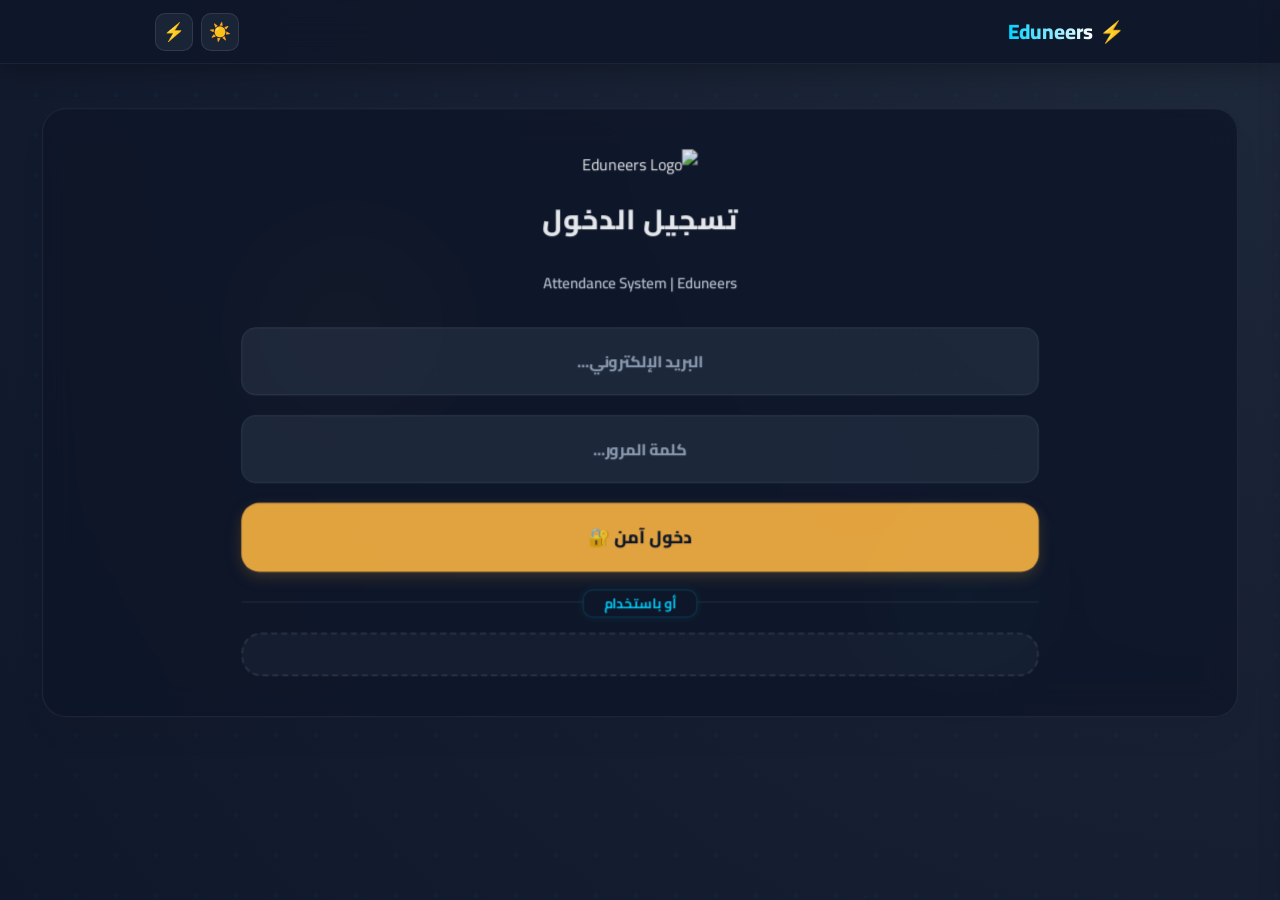
==== batch-attendance.html @ ad41ca08 "Add files via upload" ====
<!DOCTYPE html>
<html dir="rtl">
<head>
    <meta charset="UTF-8">
    <meta name="viewport" content="width=device-width, initial-scale=1.0, maximum-scale=1.0, user-scalable=no">
    <title>Eduneers | غياب وحضور شامل</title>
    <link rel="stylesheet" href="grades.css?v=1.0.5">
    <link rel="preconnect" href="https://fonts.googleapis.com">
    <script src="https://cdn.jsdelivr.net/particles.js/2.0.0/particles.min.js"></script>
</head>
<body class="dark-mode">
    <div id="particles-js" style="position:fixed; top:0; left:0; width:100%; height:100%; z-index:-2; pointer-events:none;"></div>
    <div class="circuit-bg"></div>

    <div id="loader">
        <div style="width:60px; height:60px; margin-bottom:20px; position:relative; display:flex; justify-content:center; align-items:center;">
            <div style="position:absolute; width:100%; height:100%; border:2px solid var(--electric-blue); border-radius:50%; opacity:0.6; animation: spin 2s linear infinite;"></div>
            <div style="width:12px; height:12px; background:var(--electric-blue); border-radius:50%; box-shadow: 0 0 20px var(--electric-blue);"></div>
        </div>
        <div id="loaderMsg" style="font-weight: 800; font-size: 1.1rem; letter-spacing: 1px;">جاري تحميل نظام تسجيل الحضور والغياب الشامل...</div>
        <div class="bar-bg"><div class="bar-fill" id="barFill"></div></div>
        <div style="font-size: 24px; font-weight: 900; font-family: monospace; color: var(--electric-blue);" id="percent">0%</div>
    </div>

    <div class="navbar">
        <div class="nav-content">
            <div class="nav-brand">
                <h2>⚡ <span class="brand-text">Eduneers</span> <span id="welcomeName" style="font-size: 11px; opacity:0.7;"></span></h2>
            </div>
            <div class="nav-actions">
                <span id="groupBadge" class="nav-badge group-badge" style="font-size: 11px; font-weight: 800; background: rgba(0, 210, 255, 0.1); color: var(--electric-blue); padding: 5px 10px; border-radius: 8px; border: 1px solid rgba(0, 210, 255, 0.3); display: none; white-space: nowrap; flex-shrink: 0;"></span>
                <span id="roleBadge" class="nav-badge role-badge" style="font-size: 11px; font-weight: 800; background: rgba(245, 176, 65, 0.1); color: var(--accent); padding: 5px 10px; border-radius: 8px; border: 1px solid rgba(245, 176, 65, 0.3); display: none; white-space: nowrap; flex-shrink: 0;"></span>
                <button class="nav-btn" onclick="toggleDarkMode()">🌓</button>
                <button class="nav-btn" onclick="toggleSidebar()">☰</button>
            </div>
        </div>
    </div>

    <div class="sidebar-overlay" id="overlay" onclick="toggleSidebar()"></div>
    <div class="sidebar" id="sidebar">
        <button class="close-btn" onclick="toggleSidebar()">×</button>
        <div style="padding: 20px; text-align: center; border-bottom: 1px solid rgba(255,255,255,0.05); margin-bottom: 10px;">
            <div style="font-weight: 900; color: var(--electric-blue); font-size: 1.3rem;">Eduneers System</div>
            <div id="sideRole" style="font-size: 10px; opacity: 0.7; margin-top: 5px; text-transform: uppercase; background: rgba(255,255,255,0.1); display: inline-block; padding: 4px 10px; border-radius: 8px;"></div>
        </div>
        <div style="margin: 10px 15px; border-radius: 12px; border: 1px solid rgba(0, 210, 255, 0.3); box-shadow: 0 0 15px rgba(0, 210, 255, 0.05); overflow: hidden;">
            <div style="background: rgba(0, 210, 255, 0.1); padding: 8px 15px; font-weight: 900; color: #00d2ff; font-size: 12px; letter-spacing: 1px; border-bottom: 1px solid rgba(0, 210, 255, 0.1);">📷 قسم الحضور</div>
            <div style="padding: 5px 0;">
                <a href="#" onclick="gotoView('index.html', 'scanner')"><span>📷</span> <span>مسح الـ QR</span></a>
                <a href="#" onclick="gotoView('index.html', 'manual')"><span>✍️</span> <span>التسجيل اليدوي السريع</span></a>
                <a href="#" onclick="gotoView('index.html', 'dashboard')"><span>📊</span> <span>لوحة الحضور</span></a>
                <a href="batch-attendance.html" class="active" style="display:flex;"><span>📋</span> <span>تسجيل غياب/حضور شامل</span></a>
            </div>
        </div>
        <div style="margin: 15px 15px; border-radius: 12px; border: 1px solid rgba(192, 132, 252, 0.3); box-shadow: 0 0 15px rgba(192, 132, 252, 0.05); overflow: hidden;">
            <div style="background: rgba(192, 132, 252, 0.1); padding: 8px 15px; font-weight: 900; color: #c084fc; font-size: 12px; letter-spacing: 1px; border-bottom: 1px solid rgba(192, 132, 252, 0.1);">🎯 قسم الدرجات والتقييم</div>
            <div style="padding: 5px 0;">
                <a href="#" onclick="gotoView('grades.html', 'studentDashboard')"><span>📊</span> <span>لوحة درجات الطلاب</span></a>
                <a href="#" onclick="gotoView('grades.html', 'searchView')"><span>🔍</span> <span>استعلام عن طالب</span></a>
                <a href="feedback.html" style="display:flex;"><span>💬</span> <span>Feedback شامل</span></a>
                <a href="TasksForAll.html" style="display:flex;"><span>📋</span> <span>Tasks للكل</span></a>
                <a href="Quizes.html" style="display:flex;"><span>📝</span> <span>Quizes</span></a>
            </div>
        </div>
        <a href="#" onclick="logout()" style="color: #ef4444; margin: 15px; background: rgba(239, 68, 68, 0.1); border-radius: 12px; text-align: center; justify-content: center;"><span>🚪</span> <span>تسجيل الخروج</span></a>
        <div style="height: 100px; flex-shrink: 0;"></div>
    </div>

    <div class="container">
        <div id="toast"></div>

        <div id="view-batchAttendance" class="view-section admin-only active" style="display:block !important;">
            <div style="max-width: 650px; margin: auto;">
                <h3 style="color:var(--electric-blue); text-align:center; font-size:24px; font-weight:900; margin-bottom:5px;">📋 تسجيل غياب وحضور شامل (دفعة)</h3>
                <p style="text-align:center; font-size:12px; opacity:0.75; margin-bottom:20px; color:var(--text-muted);">ارفع ملف Excel أو ادخل رابط Google Sheet أو الأكواد يدوياً لـ رصد الحضور والسلوك لـ دفعة كاملاً دفعة واحدة</p>

                <div style="background: var(--card-bg); border-radius: 16px; padding: 22px; margin-bottom: 20px; border: 1px solid rgba(0, 210, 255, 0.2); box-shadow: 0 10px 30px rgba(0,0,0,0.15);">
                    <div style="display: grid; grid-template-columns: 1fr 1fr; gap: 15px; margin-bottom: 18px;">
                        <div>
                            <label style="font-size:12px; font-weight:bold; color:var(--text-muted); display:block; margin-bottom:6px;">📌 رقم المحاضرة (Lecture):</label>
                            <input type="number" id="batchAttLec" value="1" min="1" max="50" style="font-size:14px; width:100%; padding:12px; border:1px solid rgba(0,210,255,0.3); background:var(--card-bg); color:var(--text-main); border-radius:10px; box-sizing:border-box; text-align:center; font-weight:bold;">
                        </div>
                        <div>
                            <label style="font-size:12px; font-weight:bold; color:var(--text-muted); display:block; margin-bottom:6px;">⚙️ الإجراء المطلوب:</label>
                            <select id="batchAttMode" style="font-size:13px; width:100%; padding:12px; border:1px solid rgba(0,210,255,0.3); background:var(--card-bg); color:var(--text-main); border-radius:10px; box-sizing:border-box; font-weight:bold;">
                                <option value="present">⚡ تسجيل حضور + سلوك (Present + Attitude)</option>
                            </select>
                        </div>
                    </div>

                    <div style="border-top: 1px solid rgba(128,128,128,0.15); padding-top: 15px; margin-bottom: 15px;">
                        <label style="font-size:12px; font-weight:bold; color:var(--text-muted); display:block; margin-bottom:6px;">📁 1. رفع ملف Excel (.xlsx .xls):</label>
                        <input type="file" id="batchAttFileInput" accept=".xlsx,.xls" style="font-size:12px; width:100%; padding:10px; border:1px dashed rgba(0,210,255,0.4); background:rgba(0,210,255,0.03); color:var(--text-main); border-radius:10px; box-sizing:border-box;">
                    </div>

                    <div style="border-top: 1px solid rgba(128,128,128,0.15); padding-top: 15px; margin-bottom: 15px;">
                        <label style="font-size:12px; font-weight:bold; color:var(--text-muted); display:block; margin-bottom:6px;">🔗 2. أو رابط Google Sheet (منشور كـ CSV):</label>
                        <input type="url" id="batchAttSheetUrl" placeholder="https://docs.google.com/spreadsheets/d/.../export?format=csv" style="font-size:12px; width:100%; padding:12px; border:1px solid rgba(128,128,128,0.2); background:var(--card-bg); color:var(--text-main); border-radius:10px; box-sizing:border-box;">
                    </div>

                    <div style="border-top: 1px solid rgba(128,128,128,0.15); padding-top: 15px; margin-bottom: 15px;">
                        <label style="font-size:12px; font-weight:bold; color:var(--text-muted); display:block; margin-bottom:6px;">✏️ 3. أو أدخل الأكواد يدوياً (كود واحد في كل سطر أو مفصولة بـ فاصلة):</label>
                        <textarea id="batchAttManualCodes" placeholder="A1EDUR9&#10;A2EDUR9&#10;A15EDUR9" style="font-size:13px; width:100%; padding:12px; border:1px solid rgba(128,128,128,0.2); background:var(--card-bg); color:var(--text-main); border-radius:10px; box-sizing:border-box; min-height:90px; resize:vertical; font-family:monospace; direction:ltr; text-align:left;"></textarea>
                    </div>

                    <div style="background: rgba(16, 185, 129, 0.08); border: 1px solid rgba(16, 185, 129, 0.25); border-radius: 12px; padding: 12px 15px; margin-bottom: 18px;">
                        <label style="display:flex; align-items:center; gap:10px; cursor:pointer; color:var(--text-main); font-size:13px; font-weight:bold;">
                            <input type="checkbox" id="batchAttAddBehavior" checked style="width:18px; height:18px; cursor:pointer; accent-color:#10b981;">
                            ✨ إضافة السلوك تلقائياً (5 درجات) للسيرفر المركزي والشيت الفردي
                        </label>
                        <div style="font-size:11px; opacity:0.8; color:var(--text-muted); margin-top:5px; margin-right:28px;">
                            عند التفعيل: كل متدرب يتم رصد حضوره، يضاف له 5 درجات سلوك تلقائياً في السيرفر ومزامنتها مع شيته الشخصي فوراً.
                        </div>
                    </div>

                    <button id="batchAttSubmitBtn" onclick="processBatchAttendance()" style="width:100%; padding:15px; border:none; border-radius:12px; background:linear-gradient(135deg, #00d2ff, #0284c7); color:#fff; font-weight:900; font-size:15px; cursor:pointer; transition:0.3s; box-shadow:0 4px 15px rgba(0,210,255,0.3);">
                        🚀 تنفيذ رصد الحضور والسلوك على جميع الطلاب
                    </button>
                </div>

                <div id="batchAttResults" style="display:none;">
                    <div style="background: var(--card-bg); border-radius: 16px; padding: 20px; border: 1px solid rgba(0,210,255,0.25); box-shadow: 0 10px 25px rgba(0,0,0,0.2);">
                        <h4 style="color:var(--electric-blue); margin:0 0 15px 0; font-size:17px; font-weight:800;">📊 تقرير نتيجة الرصد</h4>
                        <div id="batchAttStats" style="display:flex; gap:12px; margin-bottom:15px; flex-wrap:wrap;">
                            <span id="batchAttFoundCount" style="background:rgba(0,210,255,0.1); color:var(--electric-blue); padding:8px 14px; border-radius:8px; font-size:13px; font-weight:bold;"></span>
                            <span id="batchAttSuccessCount" style="background:rgba(16,185,129,0.1); color:#10b981; padding:8px 14px; border-radius:8px; font-size:13px; font-weight:bold;"></span>
                            <span id="batchAttCrossedCount" style="background:rgba(239,68,68,0.15); color:#ef4444; padding:8px 14px; border-radius:8px; font-size:13px; font-weight:bold; display:none;"></span>
                            <span id="batchAttFailCount" style="background:rgba(239,68,68,0.1); color:#ef4444; padding:8px 14px; border-radius:8px; font-size:13px; font-weight:bold;"></span>
                        </div>
                        <div style="max-height:220px; overflow-y:auto; background:rgba(0,0,0,0.2); border-radius:10px; padding:12px; border:1px solid rgba(255,255,255,0.08);">
                            <pre id="batchAttLog" style="font-size:11px; color:var(--text-muted); margin:0; white-space:pre-wrap; direction:ltr; text-align:left; font-family:monospace;"></pre>
                        </div>
                    </div>
                </div>
            </div>
        </div>
    </div>

    <script>
        let ATTENDANCE_API = "https://script.google.com/macros/s/AKfycbw6v50o3s8mR5_D4-L9wE8j6D7eM8lO7fE2zK_O5I8S71577H3T4F9M49D6B8o/exec";
        let GRADES_API = "https://script.google.com/macros/s/AKfycbyATAge8KOnxJorTSRBKhp01ZNC292S0ScLyUGqyAO8WIJaDbNJi_8htuQhoRNooHrI/exec";
        let _xlsxLibLoaded = false;

        function gotoView(page, view) {
            localStorage.setItem('savedView', view);
            window.location.href = page;
        }

        function getEffectiveApi(originalUrl) {
            const currentGroup = localStorage.getItem('userGroup') || 'Group A';
            const groupOverride = localStorage.getItem('GROUP_API_' + currentGroup);
            return groupOverride || originalUrl;
        }

        function getApiForGroup(groupName) {
            var override = localStorage.getItem('GROUP_API_' + groupName);
            return override || GRADES_API;
        }

        function getAttendanceApiForGroup(groupName) {
            var override = localStorage.getItem('GROUP_ATT_API_' + groupName);
            return override || ATTENDANCE_API;
        }

        function getAuthParams() {
            return '&email=' + encodeURIComponent(localStorage.getItem('userEmail')) + '&token=' + encodeURIComponent(localStorage.getItem('sessionToken')) + '&group=' + encodeURIComponent(localStorage.getItem('userGroup'));
        }

        function getAuthParamsForGroup(groupName) {
            return '&email=' + encodeURIComponent(localStorage.getItem('userEmail')) + '&token=' + encodeURIComponent(localStorage.getItem('sessionToken')) + '&group=' + encodeURIComponent(groupName);
        }

        function showToast(text, type) {
            if (!type) type = 'success';
            const t = document.getElementById('toast');
            if (!t) return;
            t.innerText = text;
            t.style.background = type === 'success' ? 'linear-gradient(135deg, #10b981, #059669)' : 'linear-gradient(135deg, #ef4444, #dc2626)';
            t.style.display = 'block';
            setTimeout(function () { t.style.display = 'none'; }, 4000);
        }

        function playBeep(type) {
            if (navigator.vibrate) {
                if (type === 'success') navigator.vibrate(150);
                else navigator.vibrate([100, 50, 100, 50, 200]);
            }
            try {
                var ctx = new (window.AudioContext || window.webkitAudioContext)();
                var osc = ctx.createOscillator();
                var gain = ctx.createGain();
                osc.connect(gain);
                gain.connect(ctx.destination);
                if (type === 'success') {
                    osc.type = 'sine';
                    osc.frequency.value = 800;
                    gain.gain.value = 0.1;
                    osc.start();
                    osc.stop(ctx.currentTime + 0.15);
                } else {
                    osc.type = 'sawtooth';
                    osc.frequency.value = 300;
                    gain.gain.value = 0.1;
                    osc.start();
                    osc.stop(ctx.currentTime + 0.3);
                }
            } catch (e) { console.log('Audio play error', e); }
        }

        function toggleDarkMode() {
            document.body.classList.toggle('dark-mode');
            localStorage.setItem('darkMode', document.body.classList.contains('dark-mode'));
        }

        function toggleSidebar() {
            document.getElementById('sidebar').classList.toggle('open');
            document.getElementById('overlay').classList.toggle('show');
        }

        function logout() {
            var keysToKeep = ['darkMode', 'PERSONAL_LINKS_MAP', 'PERSONAL_API'];
            for (var i = 0; i < localStorage.length; i++) {
                var key = localStorage.key(i);
                if (key.startsWith('GROUP_API_')) keysToKeep.push(key);
            }
            var backup = {};
            keysToKeep.forEach(function (k) { backup[k] = localStorage.getItem(k); });
            localStorage.clear();
            Object.keys(backup).forEach(function (k) {
                if (backup[k] !== null) localStorage.setItem(k, backup[k]);
            });
            window.location.href = 'index.html';
        }

        function loadXlsxLib() {
            return new Promise(function (resolve, reject) {
                if (typeof XLSX !== 'undefined') { _xlsxLibLoaded = true; resolve(); return; }
                var script = document.createElement('script');
                script.src = 'https://cdnjs.cloudflare.com/ajax/libs/xlsx/0.18.5/xlsx.full.min.js';
                script.onload = function () { _xlsxLibLoaded = true; resolve(); };
                script.onerror = function () { reject(new Error('Failed to load XLSX library')); };
                document.head.appendChild(script);
            });
        }

        function normalizeCode(val) {
            if (!val) return null;
            var trimmed = val.toString().trim().toUpperCase();
            var arabicMap = { '٠':'0','١':'1','٢':'2','٣':'3','٤':'4','٥':'5','٦':'6','٧':'7','٨':'8','٩':'9' };
            trimmed = trimmed.replace(/[٠-٩]/g, function(c) { return arabicMap[c]; });
            var match = trimmed.match(/^([A-Z]\d+)(EDUR9)?$/);
            if (match) return match[1] + 'EDUR9';
            var numMatch = trimmed.match(/^(\d+)$/);
            if (numMatch) {
                var group = localStorage.getItem('userGroup') || 'Group A';
                var letter = group.replace('Group ', '').trim();
                return letter + numMatch[1] + 'EDUR9';
            }
            return null;
        }

        function extractCodesFromSheet(rows) {
            var codes = [];
            var codeCol = -1;
            for (var r = 0; r < Math.min(10, rows.length); r++) {
                var row = rows[r];
                if (!row) continue;
                for (var c = 0; c < row.length; c++) {
                    var cell = (row[c] || '').toString().trim();
                    if (/^codes?$/i.test(cell)) { codeCol = c; break; }
                }
                if (codeCol !== -1) break;
            }
            if (codeCol === -1) {
                for (var r2 = 0; r2 < rows.length; r2++) {
                    var row2 = rows[r2];
                    if (!row2) continue;
                    for (var c2 = 0; c2 < row2.length; c2++) {
                        var cell2 = (row2[c2] || '').toString().trim();
                        var code = normalizeCode(cell2);
                        if (code) codes.push(code);
                    }
                }
            } else {
                for (var r3 = 0; r3 < rows.length; r3++) {
                    var row3 = rows[r3];
                    if (!row3 || !row3[codeCol]) continue;
                    var cell3 = row3[codeCol].toString().trim();
                    var code = normalizeCode(cell3);
                    if (code) codes.push(code);
                }
            }
            return codes.filter(function (v, i, a) { return a.indexOf(v) === i; });
        }

        function showBatchResults(results, logLines) {
            var container = document.getElementById('batchAttResults');
            var foundEl = document.getElementById('batchAttFoundCount');
            var successEl = document.getElementById('batchAttSuccessCount');
            var failEl = document.getElementById('batchAttFailCount');
            var crossedEl = document.getElementById('batchAttCrossedCount');
            var logEl = document.getElementById('batchAttLog');
            if (!container) return;
            container.style.display = 'block';
            var total = results.success + results.fail + (results.crossed || 0);
            if (foundEl) foundEl.innerText = '📌 الإجمالي: ' + total + ' كود';
            if (successEl) successEl.innerText = '✅ تم بنجاح: ' + results.success;
            if (crossedEl) {
                if (results.crossed) {
                    crossedEl.style.display = 'inline-block';
                    crossedEl.innerText = '🚫 خارج الصلاحيات: ' + results.crossed;
                } else {
                    crossedEl.style.display = 'none';
                }
            }
            if (failEl) failEl.innerText = results.fail ? '❌ فشل: ' + results.fail : '';
            if (logEl) logEl.innerText = logLines.join('\n');
        }

        window.processBatchAttendance = async function () {
            var lec = document.getElementById('batchAttLec').value.trim();
            if (!lec) return showToast('❌ أدخل رقم المحاضرة', 'error');
            var fileInput = document.getElementById('batchAttFileInput');
            var sheetUrl = document.getElementById('batchAttSheetUrl').value.trim();
            var manualCodes = document.getElementById('batchAttManualCodes').value.trim();
            var addBehavior = document.getElementById('batchAttAddBehavior').checked;
            var btn = document.getElementById('batchAttSubmitBtn');

            if (!fileInput.files.length && !sheetUrl && !manualCodes) return showToast('❌ ارفع ملف Excel أو أدخل رابط Google Sheet أو أدخل أكواد يدوياً', 'error');
            if (!confirm('هل أنت متأكد من تسجيل الحضور والسلوك للمحاضرة رقم ' + lec + ' للمتدربين المدخلين؟')) return;

            btn.disabled = true;
            btn.innerText = 'جاري المعالجة والرصد⏳';
            showToast('⏳ جاري قراءة البيانات وتحديد الأكواد...', 'info');

            try {
                var codes = [];
                if (fileInput.files.length) {
                    await loadXlsxLib();
                    var file = fileInput.files[0];
                    var data = await file.arrayBuffer();
                    var workbook = XLSX.read(data, { type: 'array' });
                    var sheet = workbook.Sheets[workbook.SheetNames[0]];
                    var json = XLSX.utils.sheet_to_json(sheet, { header: 1 });
                    codes = extractCodesFromSheet(json);
                } else if (sheetUrl) {
                    var resp = await fetch(sheetUrl);
                    if (!resp.ok) throw new Error('فشل تحميل رابط الشيت');
                    var csvText = await resp.text();
                    var rows = csvText.split('\n').map(function (r) { return r.split(','); });
                    codes = extractCodesFromSheet(rows);
                } else if (manualCodes) {
                    var lines = manualCodes.split(/[\n,;]+/);
                    for (var i = 0; i < lines.length; i++) {
                        var code = normalizeCode(lines[i]);
                        if (code) codes.push(code);
                    }
                    codes = codes.filter(function (v, idx, a) { return a.indexOf(v) === idx; });
                }

                if (codes.length === 0) {
                    btn.disabled = false;
                    btn.innerText = '🚀 تنفيذ رصد الحضور والسلوك على جميع الطلاب';
                    return showToast('❌ لم يتم العثور على أكواد طلاب في التنسيق المدخل', 'error');
                }

                showToast('✅ تم العثور على ' + codes.length + ' كود، جاري تسجيل الحضور والسلوك...', 'success');

                var userGroup = localStorage.getItem('userGroup') || 'Group A';
                var groupLetter = userGroup.replace('Group ', '').trim();
                var groupName = 'Group ' + groupLetter;
                var centralGradesApi = getApiForGroup(groupName);
                var centralAttApi = getAttendanceApiForGroup(groupName);
                var auth = getAuthParamsForGroup(groupName);

                var results = { success: 0, fail: 0, crossed: 0 };
                var logLines = [];

                for (var c = 0; c < codes.length; c++) {
                    var code = codes[c];
                    // Validate authorization group
                    if (code.charAt(0) !== groupLetter) {
                        results.crossed++;
                        logLines.push('❌ ' + code + ' - خارج الصلاحيات (المجموعة ' + code.charAt(0) + ')');
                        continue;
                    }

                    try {
                        var scanTime = new Date().toLocaleTimeString('ar-EG', { hour: '2-digit', minute: '2-digit' });
                        // 1. Central Attendance API
                        var attRes = await fetch(centralAttApi + '?action=scan&qrCode=' + encodeURIComponent(code) + '&lectureNum=' + encodeURIComponent(lec) + '&group=' + encodeURIComponent(groupName) + '&time=' + encodeURIComponent(scanTime) + auth).then(function (r) { return r.json(); }).catch(function() { return { status: 'error' }; });

                        // 2. Diploma Sheet (GRADES_API) — scan for attendance
                        await fetch(centralGradesApi + '?action=scan&qrCode=' + encodeURIComponent(code) + '&lectureNum=' + encodeURIComponent(lec) + '&weight=15&group=' + encodeURIComponent(groupName) + auth).then(function (r) { return r.json(); }).catch(function() {});

                        // 3. Central Extra API for Attitude (Behavior 5 pts)
                        var existingF = localStorage.getItem('fb_' + code + '_' + lec) ? 5 : 0;
                        if (addBehavior) {
                            await fetch(centralGradesApi + '?action=saveExtra&qrCode=' + encodeURIComponent(code) + '&lectureNum=' + encodeURIComponent(lec) + '&feedback=' + (existingF ? 1 : 0) + '&attitude=5&bonus=0&group=' + encodeURIComponent(groupName) + auth).catch(function() {});
                            localStorage.setItem('att_' + code + '_' + lec, '1');
                        }

                        // 4. Sync to Personal Sheet
                        var linksMap = JSON.parse(localStorage.getItem('PERSONAL_LINKS_MAP') || '{}');
                        var personalApi = linksMap[code] || localStorage.getItem('PERSONAL_API') || '';
                        if (personalApi) {
                            var taskName = 'TASK ' + lec;
                            // Sync Attendance (15)
                            await fetch(personalApi + '?action=update&qrCode=' + encodeURIComponent(code) + '&taskName=' + encodeURIComponent(taskName) + '&category=' + encodeURIComponent('attendance .15') + '&val=15').catch(function() {});

                            if (addBehavior) {
                                // Sync Attitude (5 or 10 if FB exists)
                                var combinedAtt = 5 + (existingF ? 5 : 0);
                                await fetch(personalApi + '?action=update&qrCode=' + encodeURIComponent(code) + '&taskName=' + encodeURIComponent(taskName) + '&category=' + encodeURIComponent('attitude .10') + '&val=' + combinedAtt).catch(function() {});
                            }
                        }

                        results.success++;
                        logLines.push('✅ [' + groupName + '] ' + code + ' - تم رصد الحضور' + (addBehavior ? ' والسلوك' : ''));
                    } catch (e) {
                        results.fail++;
                        logLines.push('❌ [' + groupName + '] ' + code + ' - فشل الاتصال');
                    }
                }

                showBatchResults(results, logLines);
                playBeep('success');
                showToast('✅ تم رصد الحضور والسلوك لـ ' + results.success + ' طالب بنجاح' + (results.fail ? '، فشل ' + results.fail : ''), 'success');
            } catch (e) {
                console.error('Batch attendance error:', e);
                showToast('❌ حدث خطأ: ' + e.message, 'error');
            }

            btn.disabled = false;
            btn.innerText = '🚀 تنفيذ رصد الحضور والسلوك على جميع الطلاب';
        };

        window.onload = function () {
            if (localStorage.getItem('isLoggedIn') !== 'true') { window.location.href = 'index.html'; return; }
            if (localStorage.getItem('darkMode') === 'true') document.body.classList.add('dark-mode');

            var rawRole = localStorage.getItem('userRole') || 'CADRE';
            var role = rawRole.toUpperCase();

            var isAuthorized = (role === 'TEAM MANAGER' || role === 'ADMIN' || role === 'CO-FOUNDER' || role === 'OWNER' || role === 'COORDINATOR' || role === 'MANAGER');
            if (!isAuthorized) { window.location.href = 'index.html'; showToast('❌ ليس لديك صلاحية الوصول لهذه الصفحة', 'error'); return; }

            var name = localStorage.getItem('userName') || 'مهندس';
            document.getElementById('welcomeName').innerText = '| ' + name;
            document.getElementById('sideRole').innerText = rawRole;

            var rBadge = document.getElementById('roleBadge');
            if (rBadge) {
                rBadge.innerText = role === 'OWNER' ? 'المالك 👑' : role === 'CO-FOUNDER' ? 'CO-Founder 🌟' : role === 'TEAM MANAGER' || role === 'ADMIN' ? 'Team Manager' : role === 'CADRE LEADER' ? 'Cadre Leader 🌟' : role === 'QUALITY CONTROL' ? 'Quality Control 👁️' : role === 'COORDINATOR' || role === 'MANAGER' ? 'Coordinator' : 'Cadre';
                rBadge.style.display = 'inline-block';
            }

            var groupVal = localStorage.getItem('userGroup') || 'Group A';
            var gBadge = document.getElementById('groupBadge');
            if (gBadge) { gBadge.innerText = groupVal; gBadge.style.display = 'inline-block'; }

            var loader = document.getElementById('loader');
            if (loader) loader.style.display = 'none';
        };
    </script>
</body>
</html>
---- grades.css ----
@import url('https://fonts.googleapis.com/css2?family=Cairo:wght@400;600;700;800;900&display=swap');

        :root {
            --primary: #0f172a;
            --primary-light: #1e293b;
            --accent: #f5b041;
            --accent-glow: rgba(245, 176, 65, 0.6);
            --electric-blue: #00d2ff;
            --electric-glow: rgba(0, 210, 255, 0.5);
            --bg-gradient: linear-gradient(135deg, #f1f5f9 0%, #e2e8f0 100%);
            --text-main: #334155;
            --text-muted: #64748b;
            --card-bg: rgba(255, 255, 255, 0.9);
            --border-radius: 24px;
        }

        body.dark-mode {
            --primary: #f8fafc;
            --bg-gradient: radial-gradient(circle at top right, #1e293b 0%, #0f172a 100%);
            --text-main: #f8fafc;
            --text-muted: #cbd5e1;
            --card-bg: rgba(15, 23, 42, 0.9);
        }

        body {
            font-family: 'Cairo', sans-serif;
            background: var(--bg-gradient);
            margin: 0;
            color: var(--text-main);
            min-height: 100vh;
            transition: 0.5s;
            overflow-x: hidden;
        }

        .circuit-bg {
            position: fixed;
            top: -5%;
            left: -5%;
            width: 110vw;
            height: 110vh;
            z-index: -1;
            background-image: radial-gradient(circle at 50% 50%, rgba(245, 176, 65, 0.05) 2px, transparent 2px);
            background-size: 40px 40px;
            animation: pulseCircuit 12s cubic-bezier(0.4, 0, 0.2, 1) infinite alternate;
            pointer-events: none;
        }

        body.dark-mode .circuit-bg {
            background-image: radial-gradient(circle at 50% 50%, rgba(0, 210, 255, 0.1) 2px, transparent 3px);
        }

        @keyframes pulseCircuit {
            0% {
                opacity: 0.3;
                transform: scale(1);
            }

            100% {
                opacity: 0.8;
                transform: scale(1.05);
            }
        }

        /* 💎 Navbar */
        .navbar {
            background: rgba(15, 23, 42, 0.9);
            backdrop-filter: blur(16px);
            color: white;
            padding: 12px 0;
            box-shadow: 0 4px 30px rgba(0, 0, 0, 0.3);
            position: sticky;
            top: 0;
            z-index: 100;
            border-bottom: 1px solid rgba(255, 255, 255, 0.05);
        }

        .nav-content {
            max-width: 1000px;
            margin: 0 auto;
            padding: 0 15px;
            display: flex;
            justify-content: space-between;
            align-items: center;
            width: 100%;
            box-sizing: border-box;
        }

        .nav-brand h2 {
            margin: 0;
            font-size: 1.3rem;
            font-weight: 800;
            display: flex;
            align-items: center;
            gap: 6px;
            color: #fff;
        }

        .nav-brand h2 .brand-text {
            background: linear-gradient(to left, #fff, #9333ea);
            -webkit-background-clip: text;
            -webkit-text-fill-color: transparent;
        }

        body.dark-mode .nav-brand h2 .brand-text {
            background: linear-gradient(to left, #fff, var(--electric-blue));
            -webkit-background-clip: text;
            -webkit-text-fill-color: transparent;
        }

        .nav-actions {
            display: flex;
            gap: 8px;
            align-items: center;
        }

        .nav-btn {
            background: rgba(255, 255, 255, 0.1);
            border: 1px solid rgba(255, 255, 255, 0.2);
            color: white;
            width: 38px;
            height: 38px;
            border-radius: 10px;
            display: flex;
            align-items: center;
            justify-content: center;
            cursor: pointer;
            flex-shrink: 0;
            transition: 0.3s;
            font-size: 1.1rem;
        }

        .nav-btn:hover {
            background: var(--accent);
            border-color: var(--accent);
        }

        /* 🗂️ Sidebar */
        .sidebar {
            position: fixed;
            top: 0;
            right: -300px;
            width: 280px;
            height: 100vh;
            height: 100dvh;
            background: var(--card-bg);
            backdrop-filter: blur(25px);
            z-index: 2000;
            transition: 0.4s cubic-bezier(0.175, 0.885, 0.32, 1.275);
            text-align: right;
            padding-top: 60px;
            padding-bottom: 120px;
            overflow-y: auto;
            overflow-x: hidden;
            box-shadow: -10px 0 30px rgba(0, 0, 0, 0.2);
            border-left: 1px solid rgba(255, 255, 255, 0.1);
        }

        .sidebar.open {
            right: 0;
        }

        .sidebar a {
            display: flex;
            align-items: center;
            gap: 12px;
            padding: 16px 25px;
            color: var(--text-main);
            text-decoration: none;
            font-weight: 700;
            border-bottom: 1px solid rgba(0, 0, 0, 0.05);
            transition: 0.3s;
            margin: 5px 10px;
            border-radius: 12px;
        }

        .sidebar a i {
            font-size: 1.2rem;
            width: 25px;
        }

        .sidebar a:hover {
            background: rgba(0, 0, 0, 0.05);
            transform: translateX(-5px);
            color: var(--accent);
        }

        .sidebar a.active {
            background: linear-gradient(135deg, rgba(245, 176, 65, 0.1), rgba(245, 176, 65, 0.05));
            color: var(--accent);
            box-shadow: inset 3px 0 0 var(--accent);
        }

        .sidebar-overlay {
            position: fixed;
            top: 0;
            left: 0;
            width: 100%;
            height: 100%;
            background: rgba(0, 0, 0, 0.6);
            display: none;
            z-index: 1500;
            backdrop-filter: blur(4px);
        }

        .sidebar-overlay.show {
            display: block;
        }

        .close-btn {
            position: absolute;
            top: 15px;
            left: 15px;
            font-size: 2rem;
            cursor: pointer;
            color: var(--text-muted);
            border: none;
            background: none;
        }

        .container {
            padding: 20px 15px;
            max-width: 1000px;
            margin: auto;
        }

        .view-section {
            display: none !important;
            background: var(--card-bg);
            padding: 30px 25px;
            border-radius: var(--border-radius);
            box-shadow: 0 20px 40px rgba(0, 0, 0, 0.05);
            border: 1px solid rgba(255, 255, 255, 0.1);
            margin-bottom: 25px;
            backdrop-filter: blur(15px);
            transition: transform 0.4s ease, box-shadow 0.4s ease;
        }

        .view-section.active {
            display: block !important;
            animation: slideUpFade 0.6s cubic-bezier(0.16, 1, 0.3, 1) forwards;
        }

        @keyframes slideUpFade {
            0% {
                opacity: 0;
                transform: translateY(40px) scale(0.96);
                filter: blur(5px);
            }

            100% {
                opacity: 1;
                transform: translateY(0) scale(1);
                filter: blur(0);
            }
        }

        /* Inputs & Toggles */
        input,
        select {
            width: 100%;
            padding: 14px;
            border-radius: 14px;
            border: 2px solid transparent;
            background-color: rgba(0, 0, 0, 0.03);
            color: var(--text-main);
            font-size: 15px;
            font-weight: 800;
            margin-bottom: 15px;
            box-sizing: border-box;
            text-align: center;
            font-family: 'Cairo';
            transition: 0.3s;
        }

        body.dark-mode input,
        body.dark-mode select {
            background-color: #1e293b;
            color: #fff;
            border: 1px solid #334155;
        }

        input:focus,
        select:focus {
            border-color: var(--accent);
            outline: none;
            background: #fff;
        }

        body.dark-mode input:focus,
        body.dark-mode select:focus {
            border-color: var(--electric-blue);
            background: #0f172a;
        }

        .small-input {
            width: 70px !important;
            display: inline-block;
            padding: 8px 5px !important;
            margin: 0 5px !important;
            border: 2px solid var(--accent) !important;
            color: inherit !important;
            background: transparent !important;
            font-weight: 900 !important;
        }

        .btn-submit {
            width: 100%;
            padding: 16px;
            border-radius: 14px;
            border: none;
            background: linear-gradient(135deg, var(--primary), var(--primary-light));
            color: white;
            font-size: 1rem;
            font-weight: 800;
            cursor: pointer;
            transition: 0.3s;
            box-shadow: 0 5px 15px rgba(0, 0, 0, 0.1);
            margin-top: 10px;
        }

        body.dark-mode .btn-submit {
            background: linear-gradient(135deg, var(--electric-blue), #0284c7);
            color: #fff;
            box-shadow: 0 5px 15px rgba(0, 210, 255, 0.2);
        }

        .btn-submit:hover {
            transform: translateY(-2px);
            box-shadow: 0 8px 20px rgba(0, 0, 0, 0.2);
        }

        .grid-3 {
            display: grid;
            grid-template-columns: 1fr 1fr 1fr;
            gap: 8px;
            margin-bottom: 15px;
        }

        .grid-2 {
            display: grid;
            grid-template-columns: 1fr 1fr;
            gap: 10px;
            margin-bottom: 15px;
        }

        .toggle-btn {
            background: rgba(0, 0, 0, 0.05);
            color: var(--text-muted);
            padding: 14px 5px;
            border-radius: 12px;
            font-size: 0.8rem;
            font-weight: 800;
            cursor: pointer;
            text-align: center;
            transition: 0.2s;
            border: 2px solid transparent;
        }

        body.dark-mode .toggle-btn {
            background: #1e293b;
            border-color: #334155;
        }

        /* 🔴 إصلاح الأزرار في الوايت مود والدارك مود لتكون زاهية جداً */
        .toggle-btn.active-att {
            background: #2563eb !important;
            color: white !important;
            border-color: #2563eb !important;
            box-shadow: 0 4px 10px rgba(37, 99, 235, 0.3) !important;
        }

        .toggle-btn.active-feed {
            background: #059669 !important;
            color: white !important;
            border-color: #059669 !important;
            box-shadow: 0 4px 10px rgba(5, 150, 105, 0.3) !important;
        }

        .toggle-btn.active-attit {
            background: #9333ea !important;
            color: white !important;
            border-color: #9333ea !important;
            box-shadow: 0 4px 10px rgba(147, 51, 234, 0.3) !important;
        }

        body.dark-mode .toggle-btn.active-att {
            background: #3b82f6 !important;
            border-color: #3b82f6 !important;
            box-shadow: 0 0 15px rgba(59, 130, 246, 0.5) !important;
        }

        body.dark-mode .toggle-btn.active-feed {
            background: #10b981 !important;
            border-color: #10b981 !important;
            box-shadow: 0 0 15px rgba(16, 185, 129, 0.5) !important;
        }

        body.dark-mode .toggle-btn.active-attit {
            background: #a855f7 !important;
            border-color: #a855f7 !important;
            box-shadow: 0 0 15px rgba(168, 85, 247, 0.5) !important;
        }

        /* 🏆 Leaderboard */
        .filter-box {
            background: rgba(245, 176, 65, 0.05);
            padding: 15px;
            border-radius: 16px;
            border: 1px dashed var(--accent);
            margin-bottom: 20px;
            text-align: center;
        }

        body.dark-mode .filter-box {
            background: rgba(0, 210, 255, 0.05);
            border-color: var(--electric-blue);
        }

        .leader-card {
            display: flex;
            align-items: center;
            justify-content: space-between;
            background: rgba(0, 0, 0, 0.02);
            padding: 15px 20px;
            border-radius: 16px;
            margin-bottom: 12px;
            border: 1px solid rgba(0, 0, 0, 0.05);
            transition: 0.3s;
        }

        body.dark-mode .leader-card {
            background: rgba(255, 255, 255, 0.03);
            border-color: rgba(255, 255, 255, 0.05);
        }

        .leader-card:hover {
            transform: translateX(-5px);
        }

        .rank-1 {
            border-right: 6px solid #FFD700;
            background: linear-gradient(90deg, rgba(255, 215, 0, 0.08) 0%, transparent 100%);
        }

        .rank-2 {
            border-right: 6px solid #C0C0C0;
            background: linear-gradient(90deg, rgba(192, 192, 192, 0.08) 0%, transparent 100%);
        }

        .rank-3 {
            border-right: 6px solid #CD7F32;
            background: linear-gradient(90deg, rgba(205, 127, 50, 0.08) 0%, transparent 100%);
        }

        .leader-rank {
            font-size: 1.5rem;
            font-weight: 900;
            width: 45px;
            color: var(--accent);
            text-align: center;
        }

        .leader-name {
            flex: 1;
            font-weight: 800;
            font-size: 1.1rem;
            margin-right: 10px;
        }

        .leader-score {
            background: var(--primary);
            color: white;
            padding: 6px 15px;
            border-radius: 50px;
            font-weight: 900;
            font-size: 0.9rem;
            box-shadow: 0 4px 10px rgba(0, 0, 0, 0.1);
        }

        body.dark-mode .leader-score {
            background: var(--electric-blue);
            color: #000;
            box-shadow: 0 4px 10px rgba(0, 210, 255, 0.2);
        }

        /* Tables */
        .res-table {
            width: 100%;
            border-collapse: collapse;
            margin-top: 15px;
            background: rgba(0, 0, 0, 0.02);
            border-radius: 12px;
            overflow: hidden;
        }

        body.dark-mode .res-table {
            background: rgba(0, 0, 0, 0.2);
        }

        .res-table th {
            background: rgba(0, 0, 0, 0.05);
            padding: 12px;
            font-size: 13px;
            color: var(--text-muted);
        }

        body.dark-mode .res-table th {
            background: rgba(255, 255, 255, 0.05);
        }

        .res-table td {
            padding: 12px;
            border-bottom: 1px solid rgba(0, 0, 0, 0.05);
            font-weight: bold;
            text-align: center;
        }

        body.dark-mode .res-table td {
            border-bottom-color: rgba(255, 255, 255, 0.05);
        }

        .chart-container {
            height: 300px;
            margin-top: 25px;
            background: rgba(0, 0, 0, 0.02);
            border-radius: 20px;
            padding: 15px;
            border: 1px solid rgba(0, 0, 0, 0.05);
        }

        body.dark-mode .chart-container {
            background: #1e293b;
            border-color: #334155;
        }

        /* ⚡ Loader & Toast */
        #loader {
            position: fixed;
            top: 0;
            left: 0;
            width: 100%;
            height: 100%;
            background: rgba(15, 23, 42, 0.95);
            display: none;
            justify-content: center;
            align-items: center;
            flex-direction: column;
            z-index: 9999;
            color: white;
            backdrop-filter: blur(10px);
        }

        .bar-bg {
            width: 70%;
            max-width: 400px;
            height: 6px;
            background: rgba(255, 255, 255, 0.1);
            border-radius: 10px;
            overflow: hidden;
            margin: 15px 0;
        }

        .bar-fill {
            width: 0%;
            height: 100%;
            background: var(--electric-blue);
            transition: 0.1s linear;
            box-shadow: 0 0 15px var(--electric-blue);
        }

        #toast {
            position: fixed;
            bottom: 20px;
            left: 50%;
            transform: translateX(-50%);
            padding: 14px 25px;
            border-radius: 12px;
            color: white;
            font-weight: 700;
            display: none;
            z-index: 3000;
            box-shadow: 0 5px 20px rgba(0, 0, 0, 0.3);
            animation: popIn 0.3s ease;
        }

        @keyframes popIn {
            from {
                transform: translate(-50%, 20px);
                opacity: 0;
            }

            to {
                transform: translate(-50%, 0);
                opacity: 1;
            }
        }

        /* 🛡️ منطق الصلاحيات الاحترافي */
        .manager-only,
        .admin-only,
        .owner-only,
        .cross-group-only {
            display: none !important;
        }

        /* Explicitly show active view sections for authorized roles */
        body.role-manager .view-section.manager-only.active,
        body.role-manager .view-section.admin-only.active,
        body.role-cadre-leader .view-section.manager-only.active,
        body.role-qc .view-section.manager-only.active,
        body.role-admin .view-section.manager-only.active,
        body.role-admin .view-section.admin-only.active,
        body.role-co-founder .view-section.manager-only.active,
        body.role-co-founder .view-section.admin-only.active,
        body.role-owner .view-section.manager-only.active,
        body.role-owner .view-section.admin-only.active,
        body.role-owner .view-section.owner-only.active {
            display: block !important;
            animation: slideUpFade 0.6s cubic-bezier(0.16, 1, 0.3, 1) forwards;
        }

        body.role-manager :not(.view-section).manager-only {
            display: block !important;
        }

        body.role-manager a.manager-only {
            display: flex !important;
        }

        body.role-admin :not(.view-section).manager-only,
        body.role-admin :not(.view-section).admin-only,
        body.role-admin :not(.view-section).cross-group-only {
            display: block !important;
        }

        body.role-admin a.manager-only,
        body.role-admin a.admin-only {
            display: flex !important;
        }

        body.role-cadre-leader :not(.view-section).manager-only,
        body.role-cadre-leader :not(.view-section).cross-group-only,
        body.role-qc :not(.view-section).manager-only,
        body.role-qc :not(.view-section).cross-group-only {
            display: block !important;
        }

        body.role-cadre-leader a.manager-only,
        body.role-qc a.manager-only {
            display: flex !important;
        }

        body.role-co-founder :not(.view-section).manager-only,
        body.role-co-founder :not(.view-section).admin-only,
        body.role-co-founder :not(.view-section).cross-group-only {
            display: block !important;
        }

        body.role-co-founder a.manager-only,
        body.role-co-founder a.admin-only {
            display: flex !important;
        }

        body.role-owner :not(.view-section).manager-only,
        body.role-owner :not(.view-section).admin-only,
        body.role-owner :not(.view-section).owner-only,
        body.role-owner :not(.view-section).cross-group-only {
            display: block !important;
        }

        body.role-admin #groupBadge,
        body.role-cadre-leader #groupBadge,
        body.role-qc #groupBadge,
        body.role-co-founder #groupBadge,
        body.role-owner #groupBadge {
            display: none !important;
        }

        body.role-owner a.manager-only,
        body.role-owner a.admin-only,
        body.role-owner a.owner-only {
            display: flex !important;
        }

        body.role-user .manager-only,
        body.role-user .admin-only,
        body.role-manager .admin-only,
        body.role-qc .admin-only {
            display: none !important;
        }

        /* 🚫 QC Read-Only Restriction */
        body.role-qc .mutator,
        body.role-qc .btn-danger,
        body.role-qc .toggle-btn {
            pointer-events: none !important;
            opacity: 0.6 !important;
            filter: grayscale(1) !important;
        }

        /* 📐 استجابة الشاشات (Responsive Design) */
        @media (min-width: 1024px) {
            .container {
                max-width: 1200px;
                padding: 40px 20px;
            }

            .view-section>div {
                max-width: 800px !important;
                margin: auto;
            }

            .view-section {
                padding: 40px 50px;
            }

            .view-section:hover {
                transform: translateY(-4px);
                box-shadow: 0 35px 60px rgba(0, 0, 0, 0.08);
            }

            body.dark-mode .view-section:hover {
                box-shadow: 0 35px 60px rgba(0, 210, 255, 0.05);
                border-color: rgba(0, 210, 255, 0.2);
            }

            input,
            select {
                padding: 18px;
                font-size: 16px;
                margin-bottom: 20px;
                transition: 0.4s ease;
            }

            .btn-submit {
                padding: 18px;
                font-size: 1.1rem;
                border-radius: 18px;
            }

            .chart-container {
                height: 450px;
            }

            .leader-card {
                padding: 25px;
            }

            .leader-name {
                font-size: 1.3rem;
            }
        }

        @media (max-width: 650px) {
            .nav-brand h2 {
                font-size: 1.1rem;
                gap: 4px;
            }

            .nav-brand span#welcomeName {
                display: none;
            }

            .view-section {
                padding: 20px 15px;
            }

            h2,
            h3 {
                font-size: 1.2rem !important;
            }

            input,
            select,
            .btn-submit {
                font-size: 14px;
                padding: 12px;
            }
        }

        /* --- DYNAMIC ALIVE EFFECTS --- */
        .glass-panel,
        .action-btn,
        .dashboard-card {
            transition: transform 0.4s ease, box-shadow 0.4s ease, border-color 0.4s ease !important;
        }

        .glass-panel:hover {
            transform: translateY(-8px);
            box-shadow: 0 20px 40px rgba(0, 0, 0, 0.4), 0 0 20px var(--electric-glow) !important;
            border-color: rgba(0, 210, 255, 0.4) !important;
        }

        .action-btn:hover {
            transform: translateY(-5px) scale(1.05);
            box-shadow: 0 10px 25px var(--electric-glow), 0 0 15px var(--accent-glow) !important;
        }

        .pulse-glow {
            animation: neonPulse 2s infinite alternate;
        }

        @keyframes neonPulse {
            0% {
                box-shadow: 0 0 15px var(--electric-glow), 0 0 30px var(--accent-glow);
            }

            100% {
                box-shadow: 0 0 30px var(--electric-glow), 0 0 50px var(--accent-glow);
            }
        }

        /* ⚡ Performance Mode - Disable all animations & transitions */
body.performance-mode *,
body.performance-mode *::before,
body.performance-mode *::after {
  animation: none !important;
  transition: none !important;
  animation-duration: 0s !important;
  animation-delay: 0s !important;
  transition-duration: 0s !important;
  transition-delay: 0s !important;
}

body.performance-mode .bg-orb,
body.performance-mode .circuit-bg,
body.performance-mode #particles-js {
  display: none !important;
}

body.performance-mode .view-section.active {
  animation: none !important;
}

/* ===== Next Style Block ===== */
@keyframes spin {
            100% {
                transform: rotate(360deg);
            }
        }

/* ========================================================================== */
/* 💎 CUSTOM GLASSMORPHIC MODAL DIALOGS SYSTEM */
/* ========================================================================== */
.custom-modal-overlay {
  position: fixed;
  top: 0;
  left: 0;
  width: 100%;
  height: 100%;
  background: rgba(8, 12, 24, 0.55);
  backdrop-filter: blur(16px);
  -webkit-backdrop-filter: blur(16px);
  z-index: 10000;
  display: flex;
  justify-content: center;
  align-items: center;
  opacity: 0;
  pointer-events: none;
  transition: opacity 0.15s ease-out;
  box-sizing: border-box;
}

.custom-modal-overlay.active {
  opacity: 1;
  pointer-events: auto;
}

.custom-modal-card {
  background: var(--card-bg);
  border: 1px solid rgba(15, 23, 42, 0.08);
  box-shadow: 0 20px 40px -10px rgba(15, 23, 42, 0.15), 
              0 0 20px rgba(0, 210, 255, 0.05);
  border-radius: 24px;
  width: 90%;
  max-width: 440px;
  padding: 30px;
  text-align: center;
  transform: scale(0.92) translateY(20px);
  opacity: 0;
  transition: transform 0.2s cubic-bezier(0.34, 1.56, 0.64, 1),
              opacity 0.2s cubic-bezier(0.34, 1.56, 0.64, 1),
              box-shadow 0.2s ease;
  box-sizing: border-box;
  direction: rtl;
}

body.dark-mode .custom-modal-card {
  border: 1px solid rgba(0, 210, 255, 0.15);
  box-shadow: 0 25px 50px -12px rgba(0, 0, 0, 0.55), 
              0 0 30px rgba(0, 210, 255, 0.2);
}

.custom-modal-overlay.active .custom-modal-card {
  transform: scale(1) translateY(0);
  opacity: 1;
}

.custom-modal-icon-container {
  width: 70px;
  height: 70px;
  margin: 0 auto 20px auto;
  border-radius: 50%;
  display: flex;
  align-items: center;
  justify-content: center;
  font-size: 2.2rem;
  background: rgba(0, 210, 255, 0.1);
  color: var(--electric-blue);
  border: 2px solid rgba(0, 210, 255, 0.3);
  box-shadow: 0 0 20px rgba(0, 210, 255, 0.2);
  transition: transform 0.3s ease;
  animation: pulseIcon 2s infinite alternate;
}

@keyframes pulseIcon {
  0% { transform: scale(1); box-shadow: 0 0 15px rgba(0, 210, 255, 0.15); }
  100% { transform: scale(1.05); box-shadow: 0 0 25px rgba(0, 210, 255, 0.3); }
}

.custom-modal-icon-container.warning {
  background: rgba(245, 176, 65, 0.1);
  color: var(--accent);
  border-color: rgba(245, 176, 65, 0.3);
  box-shadow: 0 0 20px rgba(245, 176, 65, 0.2);
  animation: pulseIconWarning 2s infinite alternate;
}

@keyframes pulseIconWarning {
  0% { transform: scale(1); box-shadow: 0 0 15px rgba(245, 176, 65, 0.15); }
  100% { transform: scale(1.05); box-shadow: 0 0 25px rgba(245, 176, 65, 0.3); }
}

.custom-modal-title {
  font-size: 1.4rem;
  font-weight: 900;
  color: var(--text-main);
  margin: 0 0 12px 0;
  letter-spacing: 0.5px;
}

.custom-modal-message {
  font-size: 0.95rem;
  font-weight: 700;
  color: var(--text-muted);
  line-height: 1.6;
  margin: 0 0 26px 0;
}

.custom-modal-actions {
  display: flex;
  gap: 12px;
  justify-content: center;
}

.custom-modal-btn {
  flex: 1;
  padding: 14px 20px;
  font-size: 0.95rem;
  font-weight: 800;
  font-family: 'Cairo', sans-serif;
  border-radius: 14px;
  border: none;
  cursor: pointer;
  transition: all 0.25s cubic-bezier(0.4, 0, 0.2, 1);
  display: flex;
  align-items: center;
  justify-content: center;
  gap: 8px;
}

.custom-modal-btn-confirm {
  background: linear-gradient(135deg, var(--electric-blue), #0284c7);
  color: white;
  box-shadow: 0 6px 20px rgba(0, 210, 255, 0.25);
}

body.dark-mode .custom-modal-btn-confirm {
  background: linear-gradient(135deg, var(--electric-blue), #0284c7);
  color: #fff;
  box-shadow: 0 6px 20px rgba(0, 210, 255, 0.35);
}

.custom-modal-btn-confirm:hover {
  transform: translateY(-2px);
  box-shadow: 0 10px 25px rgba(0, 210, 255, 0.45);
  filter: brightness(1.1);
}

.custom-modal-btn-confirm:active {
  transform: translateY(0);
}

.custom-modal-btn-cancel {
  background: rgba(0, 0, 0, 0.05);
  border: 1px solid rgba(0, 0, 0, 0.1);
  color: var(--text-main);
}

body.dark-mode .custom-modal-btn-cancel {
  background: rgba(255, 255, 255, 0.06);
  border: 1px solid rgba(255, 255, 255, 0.1);
  color: var(--text-main);
}

.custom-modal-btn-cancel:hover {
  background: rgba(0, 0, 0, 0.1);
  transform: translateY(-2px);
}

body.dark-mode .custom-modal-btn-cancel:hover {
  background: rgba(255, 255, 255, 0.12);
}

.custom-modal-btn-cancel:active {
  transform: translateY(0);
}

/* 📊 Excel Spreadsheet Table Styling & Page Scroll Sticky Header */
.excel-table-wrapper {
    overflow-x: auto;
    overflow-y: clip; /* Modern CSS standard to allow horizontal scroll but prevent vertical scroll containment, allowing sticky header to escape to page viewport */
    border-radius: 12px;
    border: 1px solid rgba(255, 255, 255, 0.08);
}

.excel-table {
    width: 100%;
    border-collapse: collapse;
    text-align: right;
    font-size: 12px;
    min-width: 1000px;
}

.excel-table-header {
    border-bottom: 1px solid rgba(255, 255, 255, 0.1);
    color: var(--text-muted);
}

.excel-table-header th {
    position: sticky;
    top: 60px; /* Aligns perfectly right below the page's sticky navbar (height ~60px) */
    z-index: 10;
    background: #f1f5f9; /* Solid background for light mode to prevent clashing content showing underneath */
    transition: background 0.3s ease;
}

/* Sticky first 2 columns for mobile horizontal scroll — RTL: right edge is start */
.excel-table th:nth-child(1),
.excel-table td:nth-child(1) {
    position: sticky;
    right: 0;
    z-index: 5;
    background: #f1f5f9;
}
.excel-table th:nth-child(2),
.excel-table td:nth-child(2) {
    position: sticky;
    right: 80px;
    z-index: 5;
    background: #f1f5f9;
}
body.dark-mode .excel-table th:nth-child(1),
body.dark-mode .excel-table td:nth-child(1),
body.dark-mode .excel-table th:nth-child(2),
body.dark-mode .excel-table td:nth-child(2) {
    background: #0f172a;
}
/* Elevate sticky header cells above column sticky */
.excel-table-header th:nth-child(1),
.excel-table-header th:nth-child(2) {
    z-index: 11;
}

body.dark-mode .excel-table-header th {
    background: #0f172a; /* Solid background matching dark mode background */
}

/* 🖥️ Overrides to expand Student Dashboard to full screen width on Laptops/Desktops */
@media (min-width: 1024px) {
    #view-studentDashboard > div {
        max-width: 95% !important;
        width: 95% !important;
    }
    
    /* On desktops where the screen is wide enough, disable overflow containment completely to guarantee flawless sticking */
    .excel-table-wrapper {
        overflow: visible !important;
    }
}

/* 📱 Phone responsive for Links Card */
@media (max-width: 480px) {
  #links-form-grid {
    grid-template-columns: 1fr !important;
  }
  #targetStudentCode,
  #personalApiInput {
    font-size: 11px !important;
    padding: 10px !important;
  }
  #links-search-box {
    width: 100% !important;
  }
  #links-table-wrapper {
    overflow-x: auto !important;
    max-height: 300px !important;
  }
  #links-table-wrapper table {
    min-width: 420px;
  }
  #mappedLinksMonitorTable td:nth-child(2) {
    max-width: 80px !important;
    overflow: hidden !important;
    text-overflow: ellipsis !important;
    white-space: nowrap !important;
  }
  #mappedLinksMonitorTable td:nth-child(2):hover {
    overflow: visible !important;
    white-space: normal !important;
    word-break: break-all !important;
    background: var(--primary-light);
    position: relative;
    z-index: 1;
  }
  #mappedLinksMonitorTable td:nth-child(3) button {
    font-size: 8px !important;
    padding: 2px 3px !important;
  }
  #mappedLinksMonitorTable td:nth-child(3) button:nth-child(4),
  #mappedLinksMonitorTable td:nth-child(3) button:nth-child(5),
  #mappedLinksMonitorTable td:nth-child(3) button:nth-child(6) {
    font-size: 11px !important;
    padding: 1px !important;
  }
}

/* 🔄 Drag-and-Drop for Links Table */
tr.link-row[draggable="true"]:active {
    cursor: grabbing;
    opacity: 0.6;
}

tr.link-row.drag-over {
    border-top: 2px solid var(--electric-blue) !important;
    background: rgba(0, 210, 255, 0.05);
}

tr.link-row.drag-over-bottom {
    border-bottom: 2px solid var(--electric-blue) !important;
    background: rgba(0, 210, 255, 0.05);
}

/* 💬 Feedback Bulk Import View */
#view-feedbackImport input[type="file"]::-webkit-file-upload-button {
    background: var(--electric-blue);
    color: #000;
    border: none;
    padding: 6px 14px;
    border-radius: 6px;
    font-weight: bold;
    font-size: 11px;
    cursor: pointer;
    margin-left: 10px;
    font-family: 'Cairo', sans-serif;
}
#view-feedbackImport input[type="file"]::-ms-browse {
    background: var(--electric-blue);
    color: #000;
    border: none;
    padding: 6px 14px;
    border-radius: 6px;
    font-weight: bold;
    font-size: 11px;
    cursor: pointer;
    font-family: 'Cairo', sans-serif;
}
#fbLog {
    font-family: 'Courier New', monospace;
}
#fbResults h4 {
    color: var(--accent);
}

@media (max-width: 480px) {
    #view-feedbackImport h3 {
        font-size: 18px !important;
    }
    #view-feedbackImport input,
    #view-feedbackImport button {
        font-size: 12px !important;
        padding: 10px !important;
    }
    #fbStats {
        flex-direction: column;
        gap: 8px !important;
    }
    #fbStats span {
        text-align: center;
    }
}

/* 📱 Mobile compact mode for the excel sheet */
@media (max-width: 600px) {
    .excel-table-wrapper {
        margin: 0 -12px;
        border-radius: 0;
        border-left: none;
        border-right: none;
    }
    .excel-table {
        font-size: 10px;
        min-width: 800px;
    }
    .excel-table th,
    .excel-table td {
        padding: 8px 4px !important;
    }
    .excel-table th {
        font-size: 9px !important;
    }
    .excel-table input[type="number"] {
        width: 48px !important;
        font-size: 11px !important;
        padding: 4px 2px !important;
    }
    .excel-table input[type="checkbox"] {
        width: 14px !important;
        height: 14px !important;
    }
    .excel-table td:first-child {
        font-size: 10px !important;
    }
    .excel-table td:nth-child(2) {
        font-size: 10px !important;
        max-width: 120px !important;
        overflow: hidden;
        text-overflow: ellipsis;
        white-space: nowrap;
    }
    .excel-table th:nth-child(1),
    .excel-table td:nth-child(1) {
        right: 0;
        min-width: 60px;
        width: 60px !important;
    }
    .excel-table th:nth-child(2),
    .excel-table td:nth-child(2) {
        right: 60px;
        min-width: 100px;
    }
}
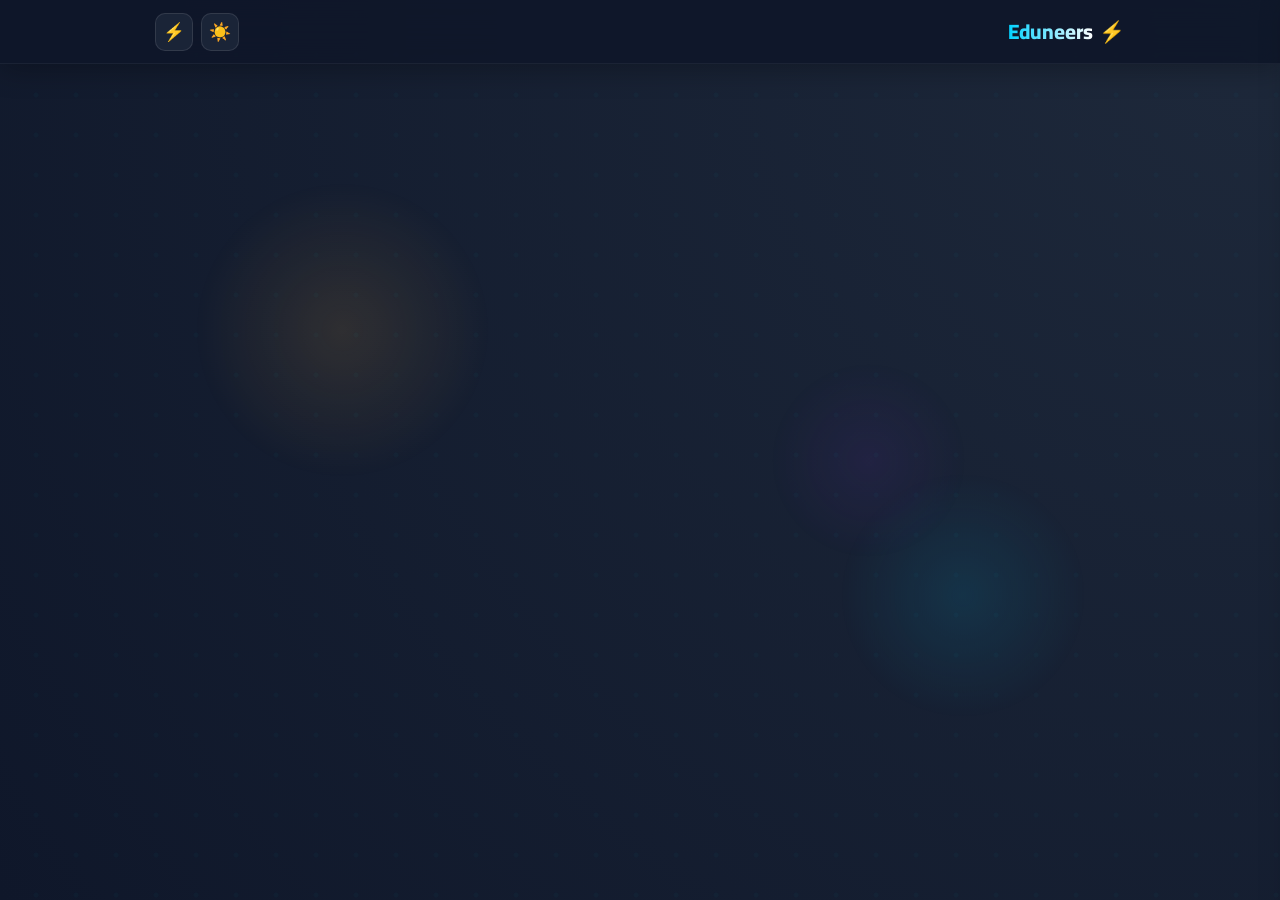
==== commit 04c65cda: "Add files via upload" ====
--- a/batch-attendance.html
+++ b/batch-attendance.html
@@ -376,6 +376,32 @@
                 var results = { success: 0, fail: 0, crossed: 0 };
                 var logLines = [];
 
+                // Fetch existing bonus values once before the loop to preserve them
+                var existingBonusMap = {};
+                try {
+                    var existingExtraResp = await fetch(centralGradesApi + '?action=getTop&extraOnly=1&fromLec=' + encodeURIComponent(lec) + '&toLec=' + encodeURIComponent(lec) + auth).then(function(r) { return r.json(); });
+                    if (existingExtraResp && existingExtraResp.scores) {
+                        var hasIndividualColsBatch = existingExtraResp.scores[0] && existingExtraResp.scores[0].attitude !== undefined;
+                        for (var ei = 0; ei < existingExtraResp.scores.length; ei++) {
+                            var es = existingExtraResp.scores[ei];
+                            if (hasIndividualColsBatch && es.bonus !== undefined) {
+                                existingBonusMap[es.id] = parseFloat(es.bonus) || 0;
+                            } else {
+                                var totalBatch = parseFloat(es.total) || 0;
+                                var hasFbBatch = localStorage.getItem('fb_' + es.id + '_' + lec);
+                                var hasAttBatch = localStorage.getItem('att_' + es.id + '_' + lec);
+                                var fbBatch = hasFbBatch ? 5 : 0;
+                                var attBatch = hasAttBatch ? 5 : 0;
+                                if (!hasFbBatch && !hasAttBatch) {
+                                    if (totalBatch >= 10) { fbBatch = 5; attBatch = 5; }
+                                    else if (totalBatch >= 5) { attBatch = 5; }
+                                }
+                                existingBonusMap[es.id] = Math.max(0, totalBatch - fbBatch - attBatch);
+                            }
+                        }
+                    }
+                } catch(e) {}
+
                 for (var c = 0; c < codes.length; c++) {
                     var code = codes[c];
                     // Validate authorization group
@@ -396,7 +422,8 @@
                         // 3. Central Extra API for Attitude (Behavior 5 pts)
                         var existingF = localStorage.getItem('fb_' + code + '_' + lec) ? 5 : 0;
                         if (addBehavior) {
-                            await fetch(centralGradesApi + '?action=saveExtra&qrCode=' + encodeURIComponent(code) + '&lectureNum=' + encodeURIComponent(lec) + '&feedback=' + (existingF ? 1 : 0) + '&attitude=5&bonus=0&group=' + encodeURIComponent(groupName) + auth).catch(function() {});
+                            var existingBonus = existingBonusMap[code] || 0;
+                            await fetch(centralGradesApi + '?action=saveExtra&qrCode=' + encodeURIComponent(code) + '&lectureNum=' + encodeURIComponent(lec) + '&feedback=' + (existingF ? 1 : 0) + '&attitude=5&bonus=' + existingBonus + '&group=' + encodeURIComponent(groupName) + auth).catch(function() {});
                             localStorage.setItem('att_' + code + '_' + lec, '1');
                         }
 
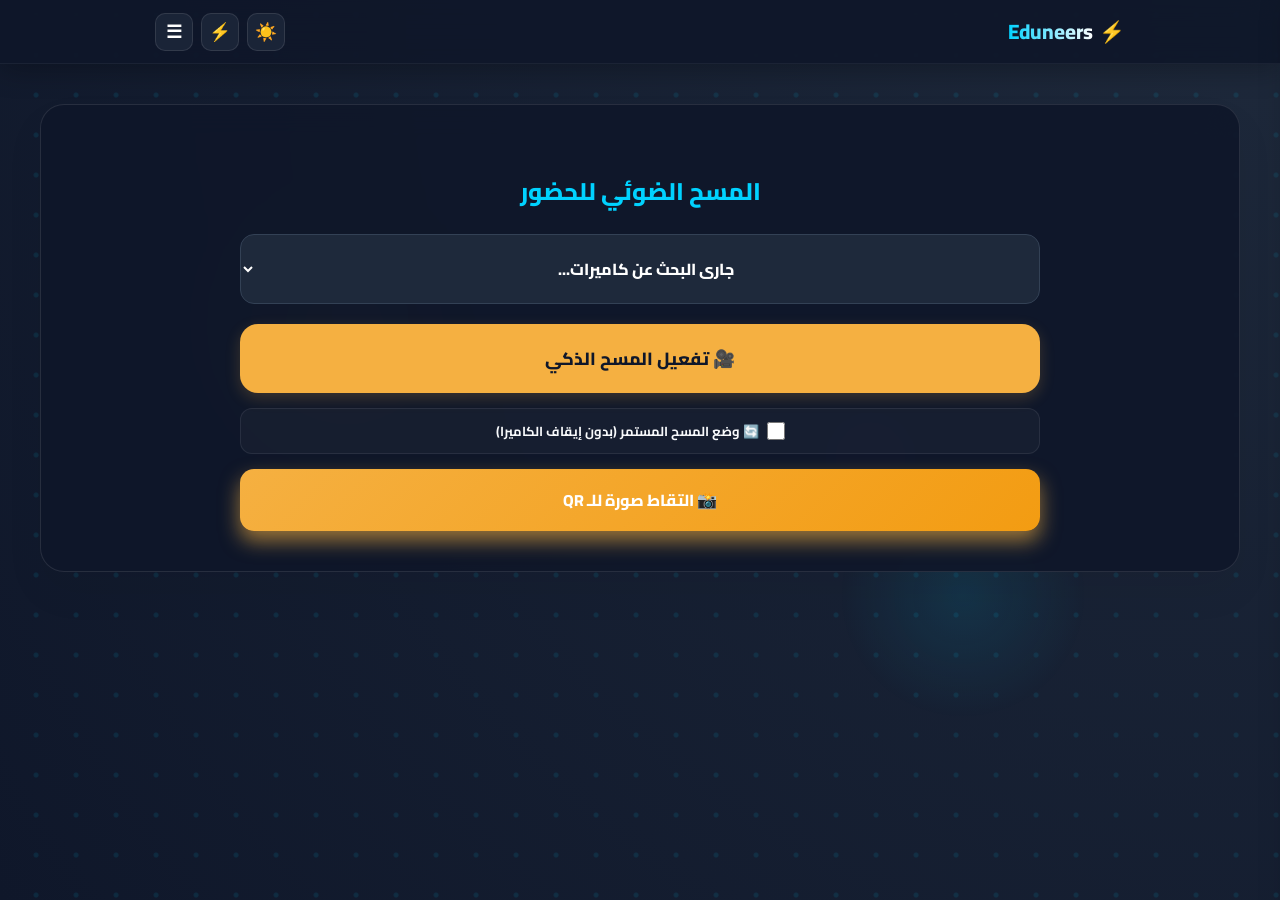
==== commit 2356a414: "Add files via upload" ====
--- a/batch-attendance.html
+++ b/batch-attendance.html
@@ -7,6 +7,7 @@
     <link rel="stylesheet" href="grades.css?v=1.0.5">
     <link rel="preconnect" href="https://fonts.googleapis.com">
     <script src="https://cdn.jsdelivr.net/particles.js/2.0.0/particles.min.js"></script>
+    <script src="sidebar.js"></script>
 </head>
 <body class="dark-mode">
     <div id="particles-js" style="position:fixed; top:0; left:0; width:100%; height:100%; z-index:-2; pointer-events:none;"></div>
@@ -37,12 +38,53 @@
     </div>
 
     <div class="sidebar-overlay" id="overlay" onclick="toggleSidebar()"></div>
-    <div class="sidebar" id="sidebar">
-        <button class="close-btn" onclick="toggleSidebar()">×</button>
-        <div style="padding: 20px; text-align: center; border-bottom: 1px solid rgba(255,255,255,0.05); margin-bottom: 10px;">
-            <div style="font-weight: 900; color: var(--electric-blue); font-size: 1.3rem;">Eduneers System</div>
-            <div id="sideRole" style="font-size: 10px; opacity: 0.7; margin-top: 5px; text-transform: uppercase; background: rgba(255,255,255,0.1); display: inline-block; padding: 4px 10px; border-radius: 8px;"></div>
+    <div class="sidebar" id="sidebar"></div>
+
+    <div class="container">
+        <div id="toast"></div>
+
+        <div id="view-batchImport" class="view-section active" style="display:block !important;">
+            <div style="max-width: 600px; margin: auto;">
+                <h3 style="color:var(--electric-blue); text-align:center; font-size:22px; font-weight:900; margin-bottom:5px;">📋 تسجيل غياب/حضور شامل</h3>
+                <p style="text-align:center; font-size:12px; opacity:0.7; margin-bottom:20px; color:var(--text-muted);">تسجيل غياب أو حضور لعدة طلاب دفعة واحدة مع توثيق السلوك</p>
+
+                <div style="background: var(--card-bg); border-radius: 16px; padding: 20px; margin-bottom: 20px; border: 1px solid rgba(128,128,128,0.15);">
+                    <div style="margin-bottom: 15px;">
+                        <label style="font-size:12px; font-weight:bold; color:var(--text-muted); display:block; margin-bottom:6px;">رقم المحاضرة (Lecture):</label>
+                        <input type="number" id="batchImportLec" value="1" min="1" max="50" style="font-size:14px; width:100%; padding:12px; border:1px solid rgba(0,210,255,0.2); background:var(--card-bg); color:var(--text-main); border-radius:10px; box-sizing:border-box; text-align:center;">
+                    </div>
+
+                    <div style="border-top: 1px solid rgba(128,128,128,0.1); padding-top: 15px; margin-bottom: 15px;">
+                        <label style="font-size:12px; font-weight:bold; color:var(--text-muted); display:block; margin-bottom:6px;">👤 أكواد الطلاب (كود واحد في كل سطر):</label>
+                        <textarea id="batchCodes" placeholder="K1EDUR9&#10;K2EDUR9&#10;K3EDUR9" style="font-size:12px; width:100%; padding:12px; border:1px solid rgba(128,128,128,0.15); background:var(--card-bg); color:var(--text-main); border-radius:10px; box-sizing:border-box; min-height:120px; resize:vertical; font-family:monospace; direction:ltr; text-align:left;"></textarea>
+                    </div>
+
+                    <div style="border-top: 1px solid rgba(128,128,128,0.1); padding-top: 15px; margin-bottom: 15px; display:flex; align-items:center; gap:10px;">
+                        <label style="font-size:13px; font-weight:bold; color:var(--text-muted); display:flex; align-items:center; gap:6px;">
+                            <input type="checkbox" id="batchAddBehavior" checked style="accent-color:var(--electric-blue); width:18px; height:18px;"> تسجيل السلوك (5 درجات)
+                        </label>
+                    </div>
+
+                    <button id="batchSubmitBtn" onclick="processBatchImport()" style="width:100%; padding:14px; border:none; border-radius:12px; background:linear-gradient(135deg, var(--electric-blue), #0284c7); color:#fff; font-weight:900; font-size:14px; cursor:pointer; transition:0.3s;">🚀 تسجيل الحضور والسلوك</button>
+                </div>
+
+                <div id="batchResults" style="display:none;">
+                    <div style="background: var(--card-bg); border-radius: 16px; padding: 20px; border: 1px solid rgba(128,128,128,0.15);">
+                        <h4 style="color:var(--accent); margin:0 0 15px 0; font-size:16px;">📋 نتيجة التسجيل</h4>
+                        <div id="batchStats" style="display:flex; gap:15px; margin-bottom:15px; flex-wrap:wrap;">
+                            <span id="batchFoundCount" style="background:rgba(0,210,255,0.1); color:var(--electric-blue); padding:8px 14px; border-radius:8px; font-size:13px; font-weight:bold;"></span>
+                            <span id="batchSuccessCount" style="background:rgba(16,185,129,0.1); color:#10b981; padding:8px 14px; border-radius:8px; font-size:13px; font-weight:bold;"></span>
+                            <span id="batchCrossedCount" style="background:rgba(239,68,68,0.15); color:#ef4444; padding:8px 14px; border-radius:8px; font-size:13px; font-weight:bold; display:none;"></span>
+                            <span id="batchFailCount" style="background:rgba(239,68,68,0.1); color:#ef4444; padding:8px 14px; border-radius:8px; font-size:13px; font-weight:bold;"></span>
+                        </div>
+                        <div style="max-height:200px; overflow-y:auto; background:var(--card-bg); border-radius:8px; padding:10px; border:1px solid rgba(128,128,128,0.08);">
+                            <pre id="batchLog" style="font-size:11px; color:var(--text-muted); margin:0; white-space:pre-wrap; direction:ltr; text-align:left;"></pre>
+                        </div>
+                    </div>
+                </div>
+            </div>
         </div>
+    </div>
         <div style="margin: 10px 15px; border-radius: 12px; border: 1px solid rgba(0, 210, 255, 0.3); box-shadow: 0 0 15px rgba(0, 210, 255, 0.05); overflow: hidden;">
             <div style="background: rgba(0, 210, 255, 0.1); padding: 8px 15px; font-weight: 900; color: #00d2ff; font-size: 12px; letter-spacing: 1px; border-bottom: 1px solid rgba(0, 210, 255, 0.1);">📷 قسم الحضور</div>
             <div style="padding: 5px 0;">
@@ -376,31 +418,7 @@
                 var results = { success: 0, fail: 0, crossed: 0 };
                 var logLines = [];
 
-                // Fetch existing bonus values once before the loop to preserve them
-                var existingBonusMap = {};
-                try {
-                    var existingExtraResp = await fetch(centralGradesApi + '?action=getTop&extraOnly=1&fromLec=' + encodeURIComponent(lec) + '&toLec=' + encodeURIComponent(lec) + auth).then(function(r) { return r.json(); });
-                    if (existingExtraResp && existingExtraResp.scores) {
-                        var hasIndividualColsBatch = existingExtraResp.scores[0] && existingExtraResp.scores[0].attitude !== undefined;
-                        for (var ei = 0; ei < existingExtraResp.scores.length; ei++) {
-                            var es = existingExtraResp.scores[ei];
-                            if (hasIndividualColsBatch && es.bonus !== undefined) {
-                                existingBonusMap[es.id] = parseFloat(es.bonus) || 0;
-                            } else {
-                                var totalBatch = parseFloat(es.total) || 0;
-                                var hasFbBatch = localStorage.getItem('fb_' + es.id + '_' + lec);
-                                var hasAttBatch = localStorage.getItem('att_' + es.id + '_' + lec);
-                                var fbBatch = hasFbBatch ? 5 : 0;
-                                var attBatch = hasAttBatch ? 5 : 0;
-                                if (!hasFbBatch && !hasAttBatch) {
-                                    if (totalBatch >= 10) { fbBatch = 5; attBatch = 5; }
-                                    else if (totalBatch >= 5) { attBatch = 5; }
-                                }
-                                existingBonusMap[es.id] = Math.max(0, totalBatch - fbBatch - attBatch);
-                            }
-                        }
-                    }
-                } catch(e) {}
+
 
                 for (var c = 0; c < codes.length; c++) {
                     var code = codes[c];
@@ -422,8 +440,7 @@
                         // 3. Central Extra API for Attitude (Behavior 5 pts)
                         var existingF = localStorage.getItem('fb_' + code + '_' + lec) ? 5 : 0;
                         if (addBehavior) {
-                            var existingBonus = existingBonusMap[code] || 0;
-                            await fetch(centralGradesApi + '?action=saveExtra&qrCode=' + encodeURIComponent(code) + '&lectureNum=' + encodeURIComponent(lec) + '&feedback=' + (existingF ? 1 : 0) + '&attitude=5&bonus=' + existingBonus + '&group=' + encodeURIComponent(groupName) + auth).catch(function() {});
+                            await fetch(centralGradesApi + '?action=saveExtra&qrCode=' + encodeURIComponent(code) + '&lectureNum=' + encodeURIComponent(lec) + '&attitude=5&group=' + encodeURIComponent(groupName) + auth).catch(function() {});
                             localStorage.setItem('att_' + code + '_' + lec, '1');
                         }
 
@@ -463,6 +480,7 @@
         };
 
         window.onload = function () {
+            if (typeof renderSidebar === 'function') renderSidebar();
             if (localStorage.getItem('isLoggedIn') !== 'true') { window.location.href = 'index.html'; return; }
             if (localStorage.getItem('darkMode') === 'true') document.body.classList.add('dark-mode');
 
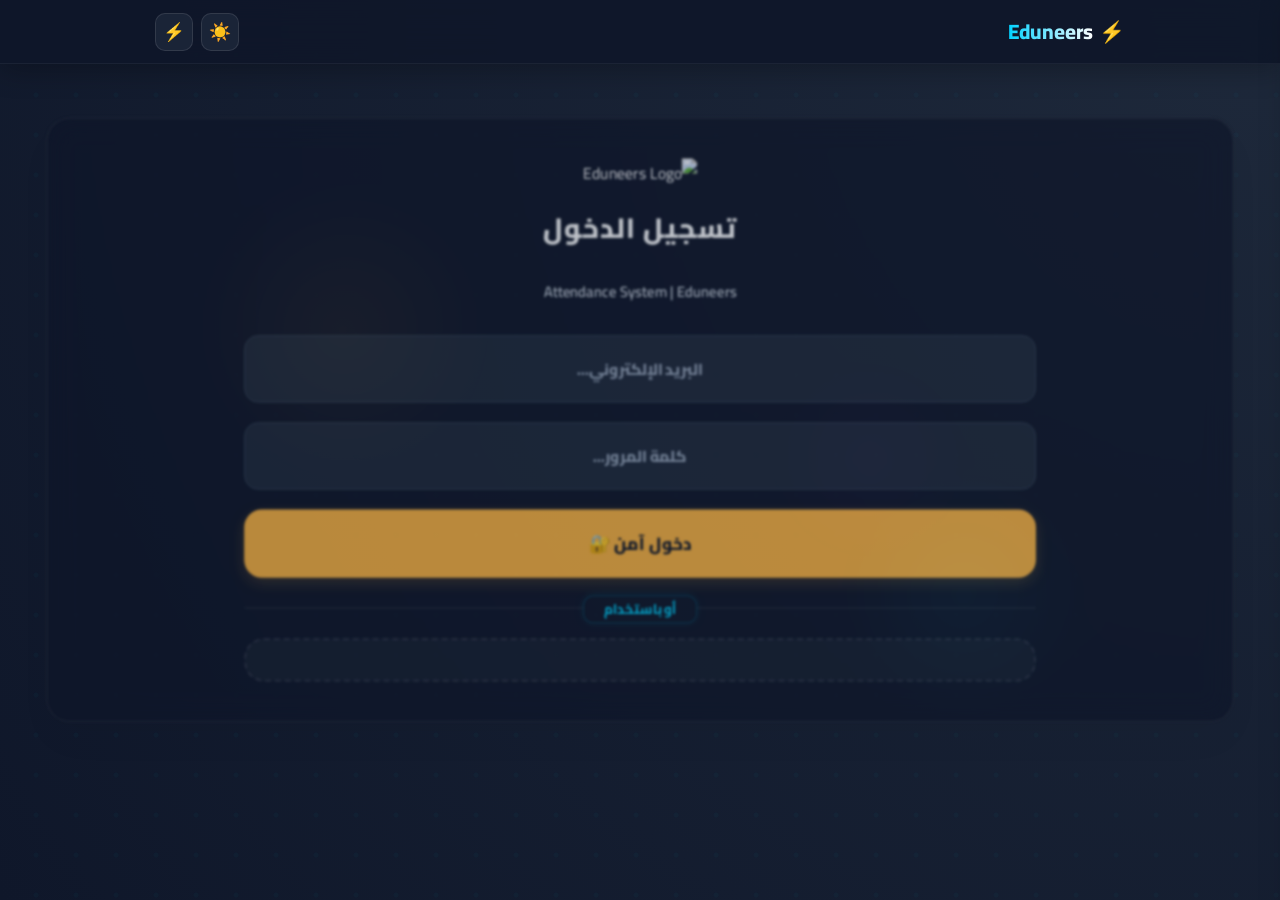
==== commit 21ffd5f5: "Add files via upload" ====
--- a/batch-attendance.html
+++ b/batch-attendance.html
@@ -1,512 +1,449 @@
-<!DOCTYPE html>
-<html dir="rtl">
-<head>
-    <meta charset="UTF-8">
-    <meta name="viewport" content="width=device-width, initial-scale=1.0, maximum-scale=1.0, user-scalable=no">
-    <title>Eduneers | غياب وحضور شامل</title>
-    <link rel="stylesheet" href="grades.css?v=1.0.5">
-    <link rel="preconnect" href="https://fonts.googleapis.com">
-    <script src="https://cdn.jsdelivr.net/particles.js/2.0.0/particles.min.js"></script>
-    <script src="sidebar.js"></script>
-</head>
-<body class="dark-mode">
-    <div id="particles-js" style="position:fixed; top:0; left:0; width:100%; height:100%; z-index:-2; pointer-events:none;"></div>
-    <div class="circuit-bg"></div>
-
-    <div id="loader">
-        <div style="width:60px; height:60px; margin-bottom:20px; position:relative; display:flex; justify-content:center; align-items:center;">
-            <div style="position:absolute; width:100%; height:100%; border:2px solid var(--electric-blue); border-radius:50%; opacity:0.6; animation: spin 2s linear infinite;"></div>
-            <div style="width:12px; height:12px; background:var(--electric-blue); border-radius:50%; box-shadow: 0 0 20px var(--electric-blue);"></div>
-        </div>
-        <div id="loaderMsg" style="font-weight: 800; font-size: 1.1rem; letter-spacing: 1px;">جاري تحميل نظام تسجيل الحضور والغياب الشامل...</div>
-        <div class="bar-bg"><div class="bar-fill" id="barFill"></div></div>
-        <div style="font-size: 24px; font-weight: 900; font-family: monospace; color: var(--electric-blue);" id="percent">0%</div>
-    </div>
-
-    <div class="navbar">
-        <div class="nav-content">
-            <div class="nav-brand">
-                <h2>⚡ <span class="brand-text">Eduneers</span> <span id="welcomeName" style="font-size: 11px; opacity:0.7;"></span></h2>
-            </div>
-            <div class="nav-actions">
-                <span id="groupBadge" class="nav-badge group-badge" style="font-size: 11px; font-weight: 800; background: rgba(0, 210, 255, 0.1); color: var(--electric-blue); padding: 5px 10px; border-radius: 8px; border: 1px solid rgba(0, 210, 255, 0.3); display: none; white-space: nowrap; flex-shrink: 0;"></span>
-                <span id="roleBadge" class="nav-badge role-badge" style="font-size: 11px; font-weight: 800; background: rgba(245, 176, 65, 0.1); color: var(--accent); padding: 5px 10px; border-radius: 8px; border: 1px solid rgba(245, 176, 65, 0.3); display: none; white-space: nowrap; flex-shrink: 0;"></span>
-                <button class="nav-btn" onclick="toggleDarkMode()">🌓</button>
-                <button class="nav-btn" onclick="toggleSidebar()">☰</button>
-            </div>
-        </div>
-    </div>
-
-    <div class="sidebar-overlay" id="overlay" onclick="toggleSidebar()"></div>
-    <div class="sidebar" id="sidebar"></div>
-
-    <div class="container">
-        <div id="toast"></div>
-
-        <div id="view-batchImport" class="view-section active" style="display:block !important;">
-            <div style="max-width: 600px; margin: auto;">
-                <h3 style="color:var(--electric-blue); text-align:center; font-size:22px; font-weight:900; margin-bottom:5px;">📋 تسجيل غياب/حضور شامل</h3>
-                <p style="text-align:center; font-size:12px; opacity:0.7; margin-bottom:20px; color:var(--text-muted);">تسجيل غياب أو حضور لعدة طلاب دفعة واحدة مع توثيق السلوك</p>
-
-                <div style="background: var(--card-bg); border-radius: 16px; padding: 20px; margin-bottom: 20px; border: 1px solid rgba(128,128,128,0.15);">
-                    <div style="margin-bottom: 15px;">
-                        <label style="font-size:12px; font-weight:bold; color:var(--text-muted); display:block; margin-bottom:6px;">رقم المحاضرة (Lecture):</label>
-                        <input type="number" id="batchImportLec" value="1" min="1" max="50" style="font-size:14px; width:100%; padding:12px; border:1px solid rgba(0,210,255,0.2); background:var(--card-bg); color:var(--text-main); border-radius:10px; box-sizing:border-box; text-align:center;">
-                    </div>
-
-                    <div style="border-top: 1px solid rgba(128,128,128,0.1); padding-top: 15px; margin-bottom: 15px;">
-                        <label style="font-size:12px; font-weight:bold; color:var(--text-muted); display:block; margin-bottom:6px;">👤 أكواد الطلاب (كود واحد في كل سطر):</label>
-                        <textarea id="batchCodes" placeholder="K1EDUR9&#10;K2EDUR9&#10;K3EDUR9" style="font-size:12px; width:100%; padding:12px; border:1px solid rgba(128,128,128,0.15); background:var(--card-bg); color:var(--text-main); border-radius:10px; box-sizing:border-box; min-height:120px; resize:vertical; font-family:monospace; direction:ltr; text-align:left;"></textarea>
-                    </div>
-
-                    <div style="border-top: 1px solid rgba(128,128,128,0.1); padding-top: 15px; margin-bottom: 15px; display:flex; align-items:center; gap:10px;">
-                        <label style="font-size:13px; font-weight:bold; color:var(--text-muted); display:flex; align-items:center; gap:6px;">
-                            <input type="checkbox" id="batchAddBehavior" checked style="accent-color:var(--electric-blue); width:18px; height:18px;"> تسجيل السلوك (5 درجات)
-                        </label>
-                    </div>
-
-                    <button id="batchSubmitBtn" onclick="processBatchImport()" style="width:100%; padding:14px; border:none; border-radius:12px; background:linear-gradient(135deg, var(--electric-blue), #0284c7); color:#fff; font-weight:900; font-size:14px; cursor:pointer; transition:0.3s;">🚀 تسجيل الحضور والسلوك</button>
-                </div>
-
-                <div id="batchResults" style="display:none;">
-                    <div style="background: var(--card-bg); border-radius: 16px; padding: 20px; border: 1px solid rgba(128,128,128,0.15);">
-                        <h4 style="color:var(--accent); margin:0 0 15px 0; font-size:16px;">📋 نتيجة التسجيل</h4>
-                        <div id="batchStats" style="display:flex; gap:15px; margin-bottom:15px; flex-wrap:wrap;">
-                            <span id="batchFoundCount" style="background:rgba(0,210,255,0.1); color:var(--electric-blue); padding:8px 14px; border-radius:8px; font-size:13px; font-weight:bold;"></span>
-                            <span id="batchSuccessCount" style="background:rgba(16,185,129,0.1); color:#10b981; padding:8px 14px; border-radius:8px; font-size:13px; font-weight:bold;"></span>
-                            <span id="batchCrossedCount" style="background:rgba(239,68,68,0.15); color:#ef4444; padding:8px 14px; border-radius:8px; font-size:13px; font-weight:bold; display:none;"></span>
-                            <span id="batchFailCount" style="background:rgba(239,68,68,0.1); color:#ef4444; padding:8px 14px; border-radius:8px; font-size:13px; font-weight:bold;"></span>
-                        </div>
-                        <div style="max-height:200px; overflow-y:auto; background:var(--card-bg); border-radius:8px; padding:10px; border:1px solid rgba(128,128,128,0.08);">
-                            <pre id="batchLog" style="font-size:11px; color:var(--text-muted); margin:0; white-space:pre-wrap; direction:ltr; text-align:left;"></pre>
-                        </div>
-                    </div>
-                </div>
-            </div>
-        </div>
-    </div>
-        <div style="margin: 10px 15px; border-radius: 12px; border: 1px solid rgba(0, 210, 255, 0.3); box-shadow: 0 0 15px rgba(0, 210, 255, 0.05); overflow: hidden;">
-            <div style="background: rgba(0, 210, 255, 0.1); padding: 8px 15px; font-weight: 900; color: #00d2ff; font-size: 12px; letter-spacing: 1px; border-bottom: 1px solid rgba(0, 210, 255, 0.1);">📷 قسم الحضور</div>
-            <div style="padding: 5px 0;">
-                <a href="#" onclick="gotoView('index.html', 'scanner')"><span>📷</span> <span>مسح الـ QR</span></a>
-                <a href="#" onclick="gotoView('index.html', 'manual')"><span>✍️</span> <span>التسجيل اليدوي السريع</span></a>
-                <a href="#" onclick="gotoView('index.html', 'dashboard')"><span>📊</span> <span>لوحة الحضور</span></a>
-                <a href="batch-attendance.html" class="active" style="display:flex;"><span>📋</span> <span>تسجيل غياب/حضور شامل</span></a>
-            </div>
-        </div>
-        <div style="margin: 15px 15px; border-radius: 12px; border: 1px solid rgba(192, 132, 252, 0.3); box-shadow: 0 0 15px rgba(192, 132, 252, 0.05); overflow: hidden;">
-            <div style="background: rgba(192, 132, 252, 0.1); padding: 8px 15px; font-weight: 900; color: #c084fc; font-size: 12px; letter-spacing: 1px; border-bottom: 1px solid rgba(192, 132, 252, 0.1);">🎯 قسم الدرجات والتقييم</div>
-            <div style="padding: 5px 0;">
-                <a href="#" onclick="gotoView('grades.html', 'studentDashboard')"><span>📊</span> <span>لوحة درجات الطلاب</span></a>
-                <a href="#" onclick="gotoView('grades.html', 'searchView')"><span>🔍</span> <span>استعلام عن طالب</span></a>
-                <a href="feedback.html" style="display:flex;"><span>💬</span> <span>Feedback شامل</span></a>
-                <a href="TasksForAll.html" style="display:flex;"><span>📋</span> <span>Tasks للكل</span></a>
-                <a href="Quizes.html" style="display:flex;"><span>📝</span> <span>Quizes</span></a>
-            </div>
-        </div>
-        <a href="#" onclick="logout()" style="color: #ef4444; margin: 15px; background: rgba(239, 68, 68, 0.1); border-radius: 12px; text-align: center; justify-content: center;"><span>🚪</span> <span>تسجيل الخروج</span></a>
-        <div style="height: 100px; flex-shrink: 0;"></div>
-    </div>
-
-    <div class="container">
-        <div id="toast"></div>
-
-        <div id="view-batchAttendance" class="view-section admin-only active" style="display:block !important;">
-            <div style="max-width: 650px; margin: auto;">
-                <h3 style="color:var(--electric-blue); text-align:center; font-size:24px; font-weight:900; margin-bottom:5px;">📋 تسجيل غياب وحضور شامل (دفعة)</h3>
-                <p style="text-align:center; font-size:12px; opacity:0.75; margin-bottom:20px; color:var(--text-muted);">ارفع ملف Excel أو ادخل رابط Google Sheet أو الأكواد يدوياً لـ رصد الحضور والسلوك لـ دفعة كاملاً دفعة واحدة</p>
-
-                <div style="background: var(--card-bg); border-radius: 16px; padding: 22px; margin-bottom: 20px; border: 1px solid rgba(0, 210, 255, 0.2); box-shadow: 0 10px 30px rgba(0,0,0,0.15);">
-                    <div style="display: grid; grid-template-columns: 1fr 1fr; gap: 15px; margin-bottom: 18px;">
-                        <div>
-                            <label style="font-size:12px; font-weight:bold; color:var(--text-muted); display:block; margin-bottom:6px;">📌 رقم المحاضرة (Lecture):</label>
-                            <input type="number" id="batchAttLec" value="1" min="1" max="50" style="font-size:14px; width:100%; padding:12px; border:1px solid rgba(0,210,255,0.3); background:var(--card-bg); color:var(--text-main); border-radius:10px; box-sizing:border-box; text-align:center; font-weight:bold;">
-                        </div>
-                        <div>
-                            <label style="font-size:12px; font-weight:bold; color:var(--text-muted); display:block; margin-bottom:6px;">⚙️ الإجراء المطلوب:</label>
-                            <select id="batchAttMode" style="font-size:13px; width:100%; padding:12px; border:1px solid rgba(0,210,255,0.3); background:var(--card-bg); color:var(--text-main); border-radius:10px; box-sizing:border-box; font-weight:bold;">
-                                <option value="present">⚡ تسجيل حضور + سلوك (Present + Attitude)</option>
-                            </select>
-                        </div>
-                    </div>
-
-                    <div style="border-top: 1px solid rgba(128,128,128,0.15); padding-top: 15px; margin-bottom: 15px;">
-                        <label style="font-size:12px; font-weight:bold; color:var(--text-muted); display:block; margin-bottom:6px;">📁 1. رفع ملف Excel (.xlsx .xls):</label>
-                        <input type="file" id="batchAttFileInput" accept=".xlsx,.xls" style="font-size:12px; width:100%; padding:10px; border:1px dashed rgba(0,210,255,0.4); background:rgba(0,210,255,0.03); color:var(--text-main); border-radius:10px; box-sizing:border-box;">
-                    </div>
-
-                    <div style="border-top: 1px solid rgba(128,128,128,0.15); padding-top: 15px; margin-bottom: 15px;">
-                        <label style="font-size:12px; font-weight:bold; color:var(--text-muted); display:block; margin-bottom:6px;">🔗 2. أو رابط Google Sheet (منشور كـ CSV):</label>
-                        <input type="url" id="batchAttSheetUrl" placeholder="https://docs.google.com/spreadsheets/d/.../export?format=csv" style="font-size:12px; width:100%; padding:12px; border:1px solid rgba(128,128,128,0.2); background:var(--card-bg); color:var(--text-main); border-radius:10px; box-sizing:border-box;">
-                    </div>
-
-                    <div style="border-top: 1px solid rgba(128,128,128,0.15); padding-top: 15px; margin-bottom: 15px;">
-                        <label style="font-size:12px; font-weight:bold; color:var(--text-muted); display:block; margin-bottom:6px;">✏️ 3. أو أدخل الأكواد يدوياً (كود واحد في كل سطر أو مفصولة بـ فاصلة):</label>
-                        <textarea id="batchAttManualCodes" placeholder="A1EDUR9&#10;A2EDUR9&#10;A15EDUR9" style="font-size:13px; width:100%; padding:12px; border:1px solid rgba(128,128,128,0.2); background:var(--card-bg); color:var(--text-main); border-radius:10px; box-sizing:border-box; min-height:90px; resize:vertical; font-family:monospace; direction:ltr; text-align:left;"></textarea>
-                    </div>
-
-                    <div style="background: rgba(16, 185, 129, 0.08); border: 1px solid rgba(16, 185, 129, 0.25); border-radius: 12px; padding: 12px 15px; margin-bottom: 18px;">
-                        <label style="display:flex; align-items:center; gap:10px; cursor:pointer; color:var(--text-main); font-size:13px; font-weight:bold;">
-                            <input type="checkbox" id="batchAttAddBehavior" checked style="width:18px; height:18px; cursor:pointer; accent-color:#10b981;">
-                            ✨ إضافة السلوك تلقائياً (5 درجات) للسيرفر المركزي والشيت الفردي
-                        </label>
-                        <div style="font-size:11px; opacity:0.8; color:var(--text-muted); margin-top:5px; margin-right:28px;">
-                            عند التفعيل: كل متدرب يتم رصد حضوره، يضاف له 5 درجات سلوك تلقائياً في السيرفر ومزامنتها مع شيته الشخصي فوراً.
-                        </div>
-                    </div>
-
-                    <button id="batchAttSubmitBtn" onclick="processBatchAttendance()" style="width:100%; padding:15px; border:none; border-radius:12px; background:linear-gradient(135deg, #00d2ff, #0284c7); color:#fff; font-weight:900; font-size:15px; cursor:pointer; transition:0.3s; box-shadow:0 4px 15px rgba(0,210,255,0.3);">
-                        🚀 تنفيذ رصد الحضور والسلوك على جميع الطلاب
-                    </button>
-                </div>
-
-                <div id="batchAttResults" style="display:none;">
-                    <div style="background: var(--card-bg); border-radius: 16px; padding: 20px; border: 1px solid rgba(0,210,255,0.25); box-shadow: 0 10px 25px rgba(0,0,0,0.2);">
-                        <h4 style="color:var(--electric-blue); margin:0 0 15px 0; font-size:17px; font-weight:800;">📊 تقرير نتيجة الرصد</h4>
-                        <div id="batchAttStats" style="display:flex; gap:12px; margin-bottom:15px; flex-wrap:wrap;">
-                            <span id="batchAttFoundCount" style="background:rgba(0,210,255,0.1); color:var(--electric-blue); padding:8px 14px; border-radius:8px; font-size:13px; font-weight:bold;"></span>
-                            <span id="batchAttSuccessCount" style="background:rgba(16,185,129,0.1); color:#10b981; padding:8px 14px; border-radius:8px; font-size:13px; font-weight:bold;"></span>
-                            <span id="batchAttCrossedCount" style="background:rgba(239,68,68,0.15); color:#ef4444; padding:8px 14px; border-radius:8px; font-size:13px; font-weight:bold; display:none;"></span>
-                            <span id="batchAttFailCount" style="background:rgba(239,68,68,0.1); color:#ef4444; padding:8px 14px; border-radius:8px; font-size:13px; font-weight:bold;"></span>
-                        </div>
-                        <div style="max-height:220px; overflow-y:auto; background:rgba(0,0,0,0.2); border-radius:10px; padding:12px; border:1px solid rgba(255,255,255,0.08);">
-                            <pre id="batchAttLog" style="font-size:11px; color:var(--text-muted); margin:0; white-space:pre-wrap; direction:ltr; text-align:left; font-family:monospace;"></pre>
-                        </div>
-                    </div>
-                </div>
-            </div>
-        </div>
-    </div>
-
-    <script>
-        let ATTENDANCE_API = "https://script.google.com/macros/s/AKfycbw6v50o3s8mR5_D4-L9wE8j6D7eM8lO7fE2zK_O5I8S71577H3T4F9M49D6B8o/exec";
-        let GRADES_API = "https://script.google.com/macros/s/AKfycbyATAge8KOnxJorTSRBKhp01ZNC292S0ScLyUGqyAO8WIJaDbNJi_8htuQhoRNooHrI/exec";
-        let _xlsxLibLoaded = false;
-
-        function gotoView(page, view) {
-            localStorage.setItem('savedView', view);
-            window.location.href = page;
-        }
-
-        function getEffectiveApi(originalUrl) {
-            const currentGroup = localStorage.getItem('userGroup') || 'Group A';
-            const groupOverride = localStorage.getItem('GROUP_API_' + currentGroup);
-            return groupOverride || originalUrl;
-        }
-
-        function getApiForGroup(groupName) {
-            var override = localStorage.getItem('GROUP_API_' + groupName);
-            return override || GRADES_API;
-        }
-
-        function getAttendanceApiForGroup(groupName) {
-            var override = localStorage.getItem('GROUP_ATT_API_' + groupName);
-            return override || ATTENDANCE_API;
-        }
-
-        function getAuthParams() {
-            return '&email=' + encodeURIComponent(localStorage.getItem('userEmail')) + '&token=' + encodeURIComponent(localStorage.getItem('sessionToken')) + '&group=' + encodeURIComponent(localStorage.getItem('userGroup'));
-        }
-
-        function getAuthParamsForGroup(groupName) {
-            return '&email=' + encodeURIComponent(localStorage.getItem('userEmail')) + '&token=' + encodeURIComponent(localStorage.getItem('sessionToken')) + '&group=' + encodeURIComponent(groupName);
-        }
-
-        function showToast(text, type) {
-            if (!type) type = 'success';
-            const t = document.getElementById('toast');
-            if (!t) return;
-            t.innerText = text;
-            t.style.background = type === 'success' ? 'linear-gradient(135deg, #10b981, #059669)' : 'linear-gradient(135deg, #ef4444, #dc2626)';
-            t.style.display = 'block';
-            setTimeout(function () { t.style.display = 'none'; }, 4000);
-        }
-
-        function playBeep(type) {
-            if (navigator.vibrate) {
-                if (type === 'success') navigator.vibrate(150);
-                else navigator.vibrate([100, 50, 100, 50, 200]);
-            }
-            try {
-                var ctx = new (window.AudioContext || window.webkitAudioContext)();
-                var osc = ctx.createOscillator();
-                var gain = ctx.createGain();
-                osc.connect(gain);
-                gain.connect(ctx.destination);
-                if (type === 'success') {
-                    osc.type = 'sine';
-                    osc.frequency.value = 800;
-                    gain.gain.value = 0.1;
-                    osc.start();
-                    osc.stop(ctx.currentTime + 0.15);
-                } else {
-                    osc.type = 'sawtooth';
-                    osc.frequency.value = 300;
-                    gain.gain.value = 0.1;
-                    osc.start();
-                    osc.stop(ctx.currentTime + 0.3);
-                }
-            } catch (e) { console.log('Audio play error', e); }
-        }
-
-        function toggleDarkMode() {
-            document.body.classList.toggle('dark-mode');
-            localStorage.setItem('darkMode', document.body.classList.contains('dark-mode'));
-        }
-
-        function toggleSidebar() {
-            document.getElementById('sidebar').classList.toggle('open');
-            document.getElementById('overlay').classList.toggle('show');
-        }
-
-        function logout() {
-            var keysToKeep = ['darkMode', 'PERSONAL_LINKS_MAP', 'PERSONAL_API'];
-            for (var i = 0; i < localStorage.length; i++) {
-                var key = localStorage.key(i);
-                if (key.startsWith('GROUP_API_')) keysToKeep.push(key);
-            }
-            var backup = {};
-            keysToKeep.forEach(function (k) { backup[k] = localStorage.getItem(k); });
-            localStorage.clear();
-            Object.keys(backup).forEach(function (k) {
-                if (backup[k] !== null) localStorage.setItem(k, backup[k]);
-            });
-            window.location.href = 'index.html';
-        }
-
-        function loadXlsxLib() {
-            return new Promise(function (resolve, reject) {
-                if (typeof XLSX !== 'undefined') { _xlsxLibLoaded = true; resolve(); return; }
-                var script = document.createElement('script');
-                script.src = 'https://cdnjs.cloudflare.com/ajax/libs/xlsx/0.18.5/xlsx.full.min.js';
-                script.onload = function () { _xlsxLibLoaded = true; resolve(); };
-                script.onerror = function () { reject(new Error('Failed to load XLSX library')); };
-                document.head.appendChild(script);
-            });
-        }
-
-        function normalizeCode(val) {
-            if (!val) return null;
-            var trimmed = val.toString().trim().toUpperCase();
-            var arabicMap = { '٠':'0','١':'1','٢':'2','٣':'3','٤':'4','٥':'5','٦':'6','٧':'7','٨':'8','٩':'9' };
-            trimmed = trimmed.replace(/[٠-٩]/g, function(c) { return arabicMap[c]; });
-            var match = trimmed.match(/^([A-Z]\d+)(EDUR9)?$/);
-            if (match) return match[1] + 'EDUR9';
-            var numMatch = trimmed.match(/^(\d+)$/);
-            if (numMatch) {
-                var group = localStorage.getItem('userGroup') || 'Group A';
-                var letter = group.replace('Group ', '').trim();
-                return letter + numMatch[1] + 'EDUR9';
-            }
-            return null;
-        }
-
-        function extractCodesFromSheet(rows) {
-            var codes = [];
-            var codeCol = -1;
-            for (var r = 0; r < Math.min(10, rows.length); r++) {
-                var row = rows[r];
-                if (!row) continue;
-                for (var c = 0; c < row.length; c++) {
-                    var cell = (row[c] || '').toString().trim();
-                    if (/^codes?$/i.test(cell)) { codeCol = c; break; }
-                }
-                if (codeCol !== -1) break;
-            }
-            if (codeCol === -1) {
-                for (var r2 = 0; r2 < rows.length; r2++) {
-                    var row2 = rows[r2];
-                    if (!row2) continue;
-                    for (var c2 = 0; c2 < row2.length; c2++) {
-                        var cell2 = (row2[c2] || '').toString().trim();
-                        var code = normalizeCode(cell2);
-                        if (code) codes.push(code);
-                    }
-                }
-            } else {
-                for (var r3 = 0; r3 < rows.length; r3++) {
-                    var row3 = rows[r3];
-                    if (!row3 || !row3[codeCol]) continue;
-                    var cell3 = row3[codeCol].toString().trim();
-                    var code = normalizeCode(cell3);
-                    if (code) codes.push(code);
-                }
-            }
-            return codes.filter(function (v, i, a) { return a.indexOf(v) === i; });
-        }
-
-        function showBatchResults(results, logLines) {
-            var container = document.getElementById('batchAttResults');
-            var foundEl = document.getElementById('batchAttFoundCount');
-            var successEl = document.getElementById('batchAttSuccessCount');
-            var failEl = document.getElementById('batchAttFailCount');
-            var crossedEl = document.getElementById('batchAttCrossedCount');
-            var logEl = document.getElementById('batchAttLog');
-            if (!container) return;
-            container.style.display = 'block';
-            var total = results.success + results.fail + (results.crossed || 0);
-            if (foundEl) foundEl.innerText = '📌 الإجمالي: ' + total + ' كود';
-            if (successEl) successEl.innerText = '✅ تم بنجاح: ' + results.success;
-            if (crossedEl) {
-                if (results.crossed) {
-                    crossedEl.style.display = 'inline-block';
-                    crossedEl.innerText = '🚫 خارج الصلاحيات: ' + results.crossed;
-                } else {
-                    crossedEl.style.display = 'none';
-                }
-            }
-            if (failEl) failEl.innerText = results.fail ? '❌ فشل: ' + results.fail : '';
-            if (logEl) logEl.innerText = logLines.join('\n');
-        }
-
-        window.processBatchAttendance = async function () {
-            var lec = document.getElementById('batchAttLec').value.trim();
-            if (!lec) return showToast('❌ أدخل رقم المحاضرة', 'error');
-            var fileInput = document.getElementById('batchAttFileInput');
-            var sheetUrl = document.getElementById('batchAttSheetUrl').value.trim();
-            var manualCodes = document.getElementById('batchAttManualCodes').value.trim();
-            var addBehavior = document.getElementById('batchAttAddBehavior').checked;
-            var btn = document.getElementById('batchAttSubmitBtn');
-
-            if (!fileInput.files.length && !sheetUrl && !manualCodes) return showToast('❌ ارفع ملف Excel أو أدخل رابط Google Sheet أو أدخل أكواد يدوياً', 'error');
-            if (!confirm('هل أنت متأكد من تسجيل الحضور والسلوك للمحاضرة رقم ' + lec + ' للمتدربين المدخلين؟')) return;
-
-            btn.disabled = true;
-            btn.innerText = 'جاري المعالجة والرصد⏳';
-            showToast('⏳ جاري قراءة البيانات وتحديد الأكواد...', 'info');
-
-            try {
-                var codes = [];
-                if (fileInput.files.length) {
-                    await loadXlsxLib();
-                    var file = fileInput.files[0];
-                    var data = await file.arrayBuffer();
-                    var workbook = XLSX.read(data, { type: 'array' });
-                    var sheet = workbook.Sheets[workbook.SheetNames[0]];
-                    var json = XLSX.utils.sheet_to_json(sheet, { header: 1 });
-                    codes = extractCodesFromSheet(json);
-                } else if (sheetUrl) {
-                    var resp = await fetch(sheetUrl);
-                    if (!resp.ok) throw new Error('فشل تحميل رابط الشيت');
-                    var csvText = await resp.text();
-                    var rows = csvText.split('\n').map(function (r) { return r.split(','); });
-                    codes = extractCodesFromSheet(rows);
-                } else if (manualCodes) {
-                    var lines = manualCodes.split(/[\n,;]+/);
-                    for (var i = 0; i < lines.length; i++) {
-                        var code = normalizeCode(lines[i]);
-                        if (code) codes.push(code);
-                    }
-                    codes = codes.filter(function (v, idx, a) { return a.indexOf(v) === idx; });
-                }
-
-                if (codes.length === 0) {
-                    btn.disabled = false;
-                    btn.innerText = '🚀 تنفيذ رصد الحضور والسلوك على جميع الطلاب';
-                    return showToast('❌ لم يتم العثور على أكواد طلاب في التنسيق المدخل', 'error');
-                }
-
-                showToast('✅ تم العثور على ' + codes.length + ' كود، جاري تسجيل الحضور والسلوك...', 'success');
-
-                var userGroup = localStorage.getItem('userGroup') || 'Group A';
-                var groupLetter = userGroup.replace('Group ', '').trim();
-                var groupName = 'Group ' + groupLetter;
-                var centralGradesApi = getApiForGroup(groupName);
-                var centralAttApi = getAttendanceApiForGroup(groupName);
-                var auth = getAuthParamsForGroup(groupName);
-
-                var results = { success: 0, fail: 0, crossed: 0 };
-                var logLines = [];
-
-
-
-                for (var c = 0; c < codes.length; c++) {
-                    var code = codes[c];
-                    // Validate authorization group
-                    if (code.charAt(0) !== groupLetter) {
-                        results.crossed++;
-                        logLines.push('❌ ' + code + ' - خارج الصلاحيات (المجموعة ' + code.charAt(0) + ')');
-                        continue;
-                    }
-
-                    try {
-                        var scanTime = new Date().toLocaleTimeString('ar-EG', { hour: '2-digit', minute: '2-digit' });
-                        // 1. Central Attendance API
-                        var attRes = await fetch(centralAttApi + '?action=scan&qrCode=' + encodeURIComponent(code) + '&lectureNum=' + encodeURIComponent(lec) + '&group=' + encodeURIComponent(groupName) + '&time=' + encodeURIComponent(scanTime) + auth).then(function (r) { return r.json(); }).catch(function() { return { status: 'error' }; });
-
-                        // 2. Diploma Sheet (GRADES_API) — scan for attendance
-                        await fetch(centralGradesApi + '?action=scan&qrCode=' + encodeURIComponent(code) + '&lectureNum=' + encodeURIComponent(lec) + '&weight=15&group=' + encodeURIComponent(groupName) + auth).then(function (r) { return r.json(); }).catch(function() {});
-
-                        // 3. Central Extra API for Attitude (Behavior 5 pts)
-                        var existingF = localStorage.getItem('fb_' + code + '_' + lec) ? 5 : 0;
-                        if (addBehavior) {
-                            await fetch(centralGradesApi + '?action=saveExtra&qrCode=' + encodeURIComponent(code) + '&lectureNum=' + encodeURIComponent(lec) + '&attitude=5&group=' + encodeURIComponent(groupName) + auth).catch(function() {});
-                            localStorage.setItem('att_' + code + '_' + lec, '1');
-                        }
-
-                        // 4. Sync to Personal Sheet
-                        var linksMap = JSON.parse(localStorage.getItem('PERSONAL_LINKS_MAP') || '{}');
-                        var personalApi = linksMap[code] || localStorage.getItem('PERSONAL_API') || '';
-                        if (personalApi) {
-                            var taskName = 'TASK ' + lec;
-                            // Sync Attendance (15)
-                            await fetch(personalApi + '?action=update&qrCode=' + encodeURIComponent(code) + '&taskName=' + encodeURIComponent(taskName) + '&category=' + encodeURIComponent('attendance .15') + '&val=15').catch(function() {});
-
-                            if (addBehavior) {
-                                // Sync Attitude (5 or 10 if FB exists)
-                                var combinedAtt = 5 + (existingF ? 5 : 0);
-                                await fetch(personalApi + '?action=update&qrCode=' + encodeURIComponent(code) + '&taskName=' + encodeURIComponent(taskName) + '&category=' + encodeURIComponent('attitude .10') + '&val=' + combinedAtt).catch(function() {});
-                            }
-                        }
-
-                        results.success++;
-                        logLines.push('✅ [' + groupName + '] ' + code + ' - تم رصد الحضور' + (addBehavior ? ' والسلوك' : ''));
-                    } catch (e) {
-                        results.fail++;
-                        logLines.push('❌ [' + groupName + '] ' + code + ' - فشل الاتصال');
-                    }
-                }
-
-                showBatchResults(results, logLines);
-                playBeep('success');
-                showToast('✅ تم رصد الحضور والسلوك لـ ' + results.success + ' طالب بنجاح' + (results.fail ? '، فشل ' + results.fail : ''), 'success');
-            } catch (e) {
-                console.error('Batch attendance error:', e);
-                showToast('❌ حدث خطأ: ' + e.message, 'error');
-            }
-
-            btn.disabled = false;
-            btn.innerText = '🚀 تنفيذ رصد الحضور والسلوك على جميع الطلاب';
-        };
-
-        window.onload = function () {
-            if (typeof renderSidebar === 'function') renderSidebar();
-            if (localStorage.getItem('isLoggedIn') !== 'true') { window.location.href = 'index.html'; return; }
-            if (localStorage.getItem('darkMode') === 'true') document.body.classList.add('dark-mode');
-
-            var rawRole = localStorage.getItem('userRole') || 'CADRE';
-            var role = rawRole.toUpperCase();
-
-            var isAuthorized = (role === 'TEAM MANAGER' || role === 'ADMIN' || role === 'CO-FOUNDER' || role === 'OWNER' || role === 'COORDINATOR' || role === 'MANAGER');
-            if (!isAuthorized) { window.location.href = 'index.html'; showToast('❌ ليس لديك صلاحية الوصول لهذه الصفحة', 'error'); return; }
-
-            var name = localStorage.getItem('userName') || 'مهندس';
-            document.getElementById('welcomeName').innerText = '| ' + name;
-            document.getElementById('sideRole').innerText = rawRole;
-
-            var rBadge = document.getElementById('roleBadge');
-            if (rBadge) {
-                rBadge.innerText = role === 'OWNER' ? 'المالك 👑' : role === 'CO-FOUNDER' ? 'CO-Founder 🌟' : role === 'TEAM MANAGER' || role === 'ADMIN' ? 'Team Manager' : role === 'CADRE LEADER' ? 'Cadre Leader 🌟' : role === 'QUALITY CONTROL' ? 'Quality Control 👁️' : role === 'COORDINATOR' || role === 'MANAGER' ? 'Coordinator' : 'Cadre';
-                rBadge.style.display = 'inline-block';
-            }
-
-            var groupVal = localStorage.getItem('userGroup') || 'Group A';
-            var gBadge = document.getElementById('groupBadge');
-            if (gBadge) { gBadge.innerText = groupVal; gBadge.style.display = 'inline-block'; }
-
-            var loader = document.getElementById('loader');
-            if (loader) loader.style.display = 'none';
-        };
-    </script>
-</body>
-</html>
+<!DOCTYPE html>
+<html dir="rtl">
+<head>
+    <meta charset="UTF-8">
+    <meta name="viewport" content="width=device-width, initial-scale=1.0, maximum-scale=1.0, user-scalable=no">
+    <title>Eduneers | غياب وحضور شامل</title>
+    <link rel="stylesheet" href="grades.css?v=1.0.5">
+    <link rel="preconnect" href="https://fonts.googleapis.com">
+    <script src="https://cdn.jsdelivr.net/particles.js/2.0.0/particles.min.js"></script>
+    <script src="sidebar.js"></script>
+</head>
+<body class="dark-mode">
+    <div id="particles-js" style="position:fixed; top:0; left:0; width:100%; height:100%; z-index:-2; pointer-events:none;"></div>
+    <div class="circuit-bg"></div>
+
+    <div id="loader">
+        <div style="width:60px; height:60px; margin-bottom:20px; position:relative; display:flex; justify-content:center; align-items:center;">
+            <div style="position:absolute; width:100%; height:100%; border:2px solid var(--electric-blue); border-radius:50%; opacity:0.6; animation: spin 2s linear infinite;"></div>
+            <div style="width:12px; height:12px; background:var(--electric-blue); border-radius:50%; box-shadow: 0 0 20px var(--electric-blue);"></div>
+        </div>
+        <div id="loaderMsg" style="font-weight: 800; font-size: 1.1rem; letter-spacing: 1px;">جاري تحميل نظام تسجيل الحضور والغياب الشامل...</div>
+        <div class="bar-bg"><div class="bar-fill" id="barFill"></div></div>
+        <div style="font-size: 24px; font-weight: 900; font-family: monospace; color: var(--electric-blue);" id="percent">0%</div>
+    </div>
+
+    <div class="navbar">
+        <div class="nav-content">
+            <div class="nav-brand">
+                <h2>⚡ <span class="brand-text">Eduneers</span> <span id="welcomeName" style="font-size: 11px; opacity:0.7;"></span></h2>
+            </div>
+            <div class="nav-actions">
+                <span id="groupBadge" class="nav-badge group-badge" style="font-size: 11px; font-weight: 800; background: rgba(0, 210, 255, 0.1); color: var(--electric-blue); padding: 5px 10px; border-radius: 8px; border: 1px solid rgba(0, 210, 255, 0.3); display: none; white-space: nowrap; flex-shrink: 0;"></span>
+                <span id="roleBadge" class="nav-badge role-badge" style="font-size: 11px; font-weight: 800; background: rgba(245, 176, 65, 0.1); color: var(--accent); padding: 5px 10px; border-radius: 8px; border: 1px solid rgba(245, 176, 65, 0.3); display: none; white-space: nowrap; flex-shrink: 0;"></span>
+                <button class="nav-btn" onclick="toggleDarkMode()">🌓</button>
+                <button class="nav-btn" onclick="toggleSidebar()">☰</button>
+            </div>
+        </div>
+    </div>
+
+    <div class="sidebar-overlay" id="overlay" onclick="toggleSidebar()"></div>
+    <div class="sidebar" id="sidebar"></div>
+
+    <div class="container">
+        <div id="toast"></div>
+
+        <div id="view-batchAttendance" class="view-section admin-only active" style="display:block !important;">
+            <div style="max-width: 650px; margin: auto;">
+                <h3 style="color:var(--electric-blue); text-align:center; font-size:24px; font-weight:900; margin-bottom:5px;">📋 تسجيل غياب وحضور شامل (دفعة)</h3>
+                <p style="text-align:center; font-size:12px; opacity:0.75; margin-bottom:20px; color:var(--text-muted);">ارفع ملف Excel أو ادخل رابط Google Sheet أو الأكواد يدوياً لـ رصد الحضور والسلوك لـ دفعة كاملاً دفعة واحدة</p>
+
+                <div style="background: var(--card-bg); border-radius: 16px; padding: 22px; margin-bottom: 20px; border: 1px solid rgba(0, 210, 255, 0.2); box-shadow: 0 10px 30px rgba(0,0,0,0.15);">
+                    <div style="display: grid; grid-template-columns: 1fr 1fr; gap: 15px; margin-bottom: 18px;">
+                        <div>
+                            <label style="font-size:12px; font-weight:bold; color:var(--text-muted); display:block; margin-bottom:6px;">📌 رقم المحاضرة (Lecture):</label>
+                            <input type="number" id="batchAttLec" value="1" min="1" max="50" style="font-size:14px; width:100%; padding:12px; border:1px solid rgba(0,210,255,0.3); background:var(--card-bg); color:var(--text-main); border-radius:10px; box-sizing:border-box; text-align:center; font-weight:bold;">
+                        </div>
+                        <div>
+                            <label style="font-size:12px; font-weight:bold; color:var(--text-muted); display:block; margin-bottom:6px;">⚙️ الإجراء المطلوب:</label>
+                            <select id="batchAttMode" style="font-size:13px; width:100%; padding:12px; border:1px solid rgba(0,210,255,0.3); background:var(--card-bg); color:var(--text-main); border-radius:10px; box-sizing:border-box; font-weight:bold;">
+                                <option value="present">⚡ تسجيل حضور + سلوك (Present + Attitude)</option>
+                            </select>
+                        </div>
+                    </div>
+
+                    <div style="border-top: 1px solid rgba(128,128,128,0.15); padding-top: 15px; margin-bottom: 15px;">
+                        <label style="font-size:12px; font-weight:bold; color:var(--text-muted); display:block; margin-bottom:6px;">📁 1. رفع ملف Excel (.xlsx .xls):</label>
+                        <input type="file" id="batchAttFileInput" accept=".xlsx,.xls" style="font-size:12px; width:100%; padding:10px; border:1px dashed rgba(0,210,255,0.4); background:rgba(0,210,255,0.03); color:var(--text-main); border-radius:10px; box-sizing:border-box;">
+                    </div>
+
+                    <div style="border-top: 1px solid rgba(128,128,128,0.15); padding-top: 15px; margin-bottom: 15px;">
+                        <label style="font-size:12px; font-weight:bold; color:var(--text-muted); display:block; margin-bottom:6px;">🔗 2. أو رابط Google Sheet (منشور كـ CSV):</label>
+                        <input type="url" id="batchAttSheetUrl" placeholder="https://docs.google.com/spreadsheets/d/.../export?format=csv" style="font-size:12px; width:100%; padding:12px; border:1px solid rgba(128,128,128,0.2); background:var(--card-bg); color:var(--text-main); border-radius:10px; box-sizing:border-box;">
+                    </div>
+
+                    <div style="border-top: 1px solid rgba(128,128,128,0.15); padding-top: 15px; margin-bottom: 15px;">
+                        <label style="font-size:12px; font-weight:bold; color:var(--text-muted); display:block; margin-bottom:6px;">✏️ 3. أو أدخل الأكواد يدوياً (كود واحد في كل سطر أو مفصولة بـ فاصلة):</label>
+                        <textarea id="batchAttManualCodes" placeholder="A1EDUR9&#10;A2EDUR9&#10;A15EDUR9" style="font-size:13px; width:100%; padding:12px; border:1px solid rgba(128,128,128,0.2); background:var(--card-bg); color:var(--text-main); border-radius:10px; box-sizing:border-box; min-height:90px; resize:vertical; font-family:monospace; direction:ltr; text-align:left;"></textarea>
+                    </div>
+
+                    <div style="background: rgba(16, 185, 129, 0.08); border: 1px solid rgba(16, 185, 129, 0.25); border-radius: 12px; padding: 12px 15px; margin-bottom: 18px;">
+                        <label style="display:flex; align-items:center; gap:10px; cursor:pointer; color:var(--text-main); font-size:13px; font-weight:bold;">
+                            <input type="checkbox" id="batchAttAddBehavior" checked style="width:18px; height:18px; cursor:pointer; accent-color:#10b981;">
+                            ✨ إضافة السلوك تلقائياً (5 درجات) للسيرفر المركزي والشيت الفردي
+                        </label>
+                        <div style="font-size:11px; opacity:0.8; color:var(--text-muted); margin-top:5px; margin-right:28px;">
+                            عند التفعيل: كل متدرب يتم رصد حضوره، يضاف له 5 درجات سلوك تلقائياً في السيرفر ومزامنتها مع شيته الشخصي فوراً.
+                        </div>
+                    </div>
+
+                    <button id="batchAttSubmitBtn" onclick="processBatchAttendance()" style="width:100%; padding:15px; border:none; border-radius:12px; background:linear-gradient(135deg, #00d2ff, #0284c7); color:#fff; font-weight:900; font-size:15px; cursor:pointer; transition:0.3s; box-shadow:0 4px 15px rgba(0,210,255,0.3);">
+                        🚀 تنفيذ رصد الحضور والسلوك على جميع الطلاب
+                    </button>
+                </div>
+
+                <div id="batchAttResults" style="display:none;">
+                    <div style="background: var(--card-bg); border-radius: 16px; padding: 20px; border: 1px solid rgba(0,210,255,0.25); box-shadow: 0 10px 25px rgba(0,0,0,0.2);">
+                        <h4 style="color:var(--electric-blue); margin:0 0 15px 0; font-size:17px; font-weight:800;">📊 تقرير نتيجة الرصد</h4>
+                        <div id="batchAttStats" style="display:flex; gap:12px; margin-bottom:15px; flex-wrap:wrap;">
+                            <span id="batchAttFoundCount" style="background:rgba(0,210,255,0.1); color:var(--electric-blue); padding:8px 14px; border-radius:8px; font-size:13px; font-weight:bold;"></span>
+                            <span id="batchAttSuccessCount" style="background:rgba(16,185,129,0.1); color:#10b981; padding:8px 14px; border-radius:8px; font-size:13px; font-weight:bold;"></span>
+                            <span id="batchAttCrossedCount" style="background:rgba(239,68,68,0.15); color:#ef4444; padding:8px 14px; border-radius:8px; font-size:13px; font-weight:bold; display:none;"></span>
+                            <span id="batchAttFailCount" style="background:rgba(239,68,68,0.1); color:#ef4444; padding:8px 14px; border-radius:8px; font-size:13px; font-weight:bold;"></span>
+                        </div>
+                        <div style="max-height:220px; overflow-y:auto; background:rgba(0,0,0,0.2); border-radius:10px; padding:12px; border:1px solid rgba(255,255,255,0.08);">
+                            <pre id="batchAttLog" style="font-size:11px; color:var(--text-muted); margin:0; white-space:pre-wrap; direction:ltr; text-align:left; font-family:monospace;"></pre>
+                        </div>
+                    </div>
+                </div>
+            </div>
+        </div>
+    </div>
+
+    <script>
+        let ATTENDANCE_API = "https://script.google.com/macros/s/AKfycbw6v50o3s8mR5_D4-L9wE8j6D7eM8lO7fE2zK_O5I8S71577H3T4F9M49D6B8o/exec";
+        let GRADES_API = "https://script.google.com/macros/s/AKfycbyATAge8KOnxJorTSRBKhp01ZNC292S0ScLyUGqyAO8WIJaDbNJi_8htuQhoRNooHrI/exec";
+        let _xlsxLibLoaded = false;
+
+        function gotoView(page, view) {
+            localStorage.setItem('savedView', view);
+            window.location.href = page;
+        }
+
+        function getEffectiveApi(originalUrl) {
+            const currentGroup = localStorage.getItem('userGroup') || 'Group A';
+            const groupOverride = localStorage.getItem('GROUP_API_' + currentGroup);
+            return groupOverride || originalUrl;
+        }
+
+        function getApiForGroup(groupName) {
+            var override = localStorage.getItem('GROUP_API_' + groupName);
+            return override || GRADES_API;
+        }
+
+        function getAttendanceApiForGroup(groupName) {
+            var override = localStorage.getItem('GROUP_ATT_API_' + groupName);
+            return override || ATTENDANCE_API;
+        }
+
+        function getAuthParams() {
+            return '&email=' + encodeURIComponent(localStorage.getItem('userEmail')) + '&token=' + encodeURIComponent(localStorage.getItem('sessionToken')) + '&group=' + encodeURIComponent(localStorage.getItem('userGroup'));
+        }
+
+        function getAuthParamsForGroup(groupName) {
+            return '&email=' + encodeURIComponent(localStorage.getItem('userEmail')) + '&token=' + encodeURIComponent(localStorage.getItem('sessionToken')) + '&group=' + encodeURIComponent(groupName);
+        }
+
+        function showToast(text, type) {
+            if (!type) type = 'success';
+            const t = document.getElementById('toast');
+            if (!t) return;
+            t.innerText = text;
+            t.style.background = type === 'success' ? 'linear-gradient(135deg, #10b981, #059669)' : 'linear-gradient(135deg, #ef4444, #dc2626)';
+            t.style.display = 'block';
+            setTimeout(function () { t.style.display = 'none'; }, 4000);
+        }
+
+        function playBeep(type) {
+            if (navigator.vibrate) {
+                if (type === 'success') navigator.vibrate(150);
+                else navigator.vibrate([100, 50, 100, 50, 200]);
+            }
+            try {
+                var ctx = new (window.AudioContext || window.webkitAudioContext)();
+                var osc = ctx.createOscillator();
+                var gain = ctx.createGain();
+                osc.connect(gain);
+                gain.connect(ctx.destination);
+                if (type === 'success') {
+                    osc.type = 'sine';
+                    osc.frequency.value = 800;
+                    gain.gain.value = 0.1;
+                    osc.start();
+                    osc.stop(ctx.currentTime + 0.15);
+                } else {
+                    osc.type = 'sawtooth';
+                    osc.frequency.value = 300;
+                    gain.gain.value = 0.1;
+                    osc.start();
+                    osc.stop(ctx.currentTime + 0.3);
+                }
+            } catch (e) { console.log('Audio play error', e); }
+        }
+
+        function toggleDarkMode() {
+            document.body.classList.toggle('dark-mode');
+            localStorage.setItem('darkMode', document.body.classList.contains('dark-mode'));
+        }
+
+        function toggleSidebar() {
+            document.getElementById('sidebar').classList.toggle('open');
+            document.getElementById('overlay').classList.toggle('show');
+        }
+
+        function logout() {
+            var keysToKeep = ['darkMode', 'PERSONAL_LINKS_MAP', 'PERSONAL_API'];
+            for (var i = 0; i < localStorage.length; i++) {
+                var key = localStorage.key(i);
+                if (key.startsWith('GROUP_API_')) keysToKeep.push(key);
+            }
+            var backup = {};
+            keysToKeep.forEach(function (k) { backup[k] = localStorage.getItem(k); });
+            localStorage.clear();
+            Object.keys(backup).forEach(function (k) {
+                if (backup[k] !== null) localStorage.setItem(k, backup[k]);
+            });
+            window.location.href = 'index.html';
+        }
+
+        function loadXlsxLib() {
+            return new Promise(function (resolve, reject) {
+                if (typeof XLSX !== 'undefined') { _xlsxLibLoaded = true; resolve(); return; }
+                var script = document.createElement('script');
+                script.src = 'https://cdnjs.cloudflare.com/ajax/libs/xlsx/0.18.5/xlsx.full.min.js';
+                script.onload = function () { _xlsxLibLoaded = true; resolve(); };
+                script.onerror = function () { reject(new Error('Failed to load XLSX library')); };
+                document.head.appendChild(script);
+            });
+        }
+
+        function normalizeCode(val) {
+            if (!val) return null;
+            var trimmed = val.toString().trim().toUpperCase();
+            var arabicMap = { '٠':'0','١':'1','٢':'2','٣':'3','٤':'4','٥':'5','٦':'6','٧':'7','٨':'8','٩':'9' };
+            trimmed = trimmed.replace(/[٠-٩]/g, function(c) { return arabicMap[c]; });
+            var match = trimmed.match(/^([A-Z]\d+)(EDUR9)?$/);
+            if (match) return match[1] + 'EDUR9';
+            var numMatch = trimmed.match(/^(\d+)$/);
+            if (numMatch) {
+                var group = localStorage.getItem('userGroup') || 'Group A';
+                var letter = group.replace('Group ', '').trim();
+                return letter + numMatch[1] + 'EDUR9';
+            }
+            return null;
+        }
+
+        function extractCodesFromSheet(rows) {
+            var codes = [];
+            var codeCol = -1;
+            for (var r = 0; r < Math.min(10, rows.length); r++) {
+                var row = rows[r];
+                if (!row) continue;
+                for (var c = 0; c < row.length; c++) {
+                    var cell = (row[c] || '').toString().trim();
+                    if (/^codes?$/i.test(cell)) { codeCol = c; break; }
+                }
+                if (codeCol !== -1) break;
+            }
+            if (codeCol === -1) {
+                for (var r2 = 0; r2 < rows.length; r2++) {
+                    var row2 = rows[r2];
+                    if (!row2) continue;
+                    for (var c2 = 0; c2 < row2.length; c2++) {
+                        var cell2 = (row2[c2] || '').toString().trim();
+                        var code = normalizeCode(cell2);
+                        if (code) codes.push(code);
+                    }
+                }
+            } else {
+                for (var r3 = 0; r3 < rows.length; r3++) {
+                    var row3 = rows[r3];
+                    if (!row3 || !row3[codeCol]) continue;
+                    var cell3 = row3[codeCol].toString().trim();
+                    var code = normalizeCode(cell3);
+                    if (code) codes.push(code);
+                }
+            }
+            return codes.filter(function (v, i, a) { return a.indexOf(v) === i; });
+        }
+
+        function showBatchResults(results, logLines) {
+            var container = document.getElementById('batchAttResults');
+            var foundEl = document.getElementById('batchAttFoundCount');
+            var successEl = document.getElementById('batchAttSuccessCount');
+            var failEl = document.getElementById('batchAttFailCount');
+            var crossedEl = document.getElementById('batchAttCrossedCount');
+            var logEl = document.getElementById('batchAttLog');
+            if (!container) return;
+            container.style.display = 'block';
+            var total = results.success + results.fail + (results.crossed || 0);
+            if (foundEl) foundEl.innerText = '📌 الإجمالي: ' + total + ' كود';
+            if (successEl) successEl.innerText = '✅ تم بنجاح: ' + results.success;
+            if (crossedEl) {
+                if (results.crossed) {
+                    crossedEl.style.display = 'inline-block';
+                    crossedEl.innerText = '🚫 خارج الصلاحيات: ' + results.crossed;
+                } else {
+                    crossedEl.style.display = 'none';
+                }
+            }
+            if (failEl) failEl.innerText = results.fail ? '❌ فشل: ' + results.fail : '';
+            if (logEl) logEl.innerText = logLines.join('\n');
+        }
+
+        window.processBatchAttendance = async function () {
+            var lec = document.getElementById('batchAttLec').value.trim();
+            if (!lec) return showToast('❌ أدخل رقم المحاضرة', 'error');
+            var fileInput = document.getElementById('batchAttFileInput');
+            var sheetUrl = document.getElementById('batchAttSheetUrl').value.trim();
+            var manualCodes = document.getElementById('batchAttManualCodes').value.trim();
+            var addBehavior = document.getElementById('batchAttAddBehavior').checked;
+            var btn = document.getElementById('batchAttSubmitBtn');
+
+            if (!fileInput.files.length && !sheetUrl && !manualCodes) return showToast('❌ ارفع ملف Excel أو أدخل رابط Google Sheet أو أدخل أكواد يدوياً', 'error');
+            if (!confirm('هل أنت متأكد من تسجيل الحضور والسلوك للمحاضرة رقم ' + lec + ' للمتدربين المدخلين؟')) return;
+
+            btn.disabled = true;
+            btn.innerText = 'جاري المعالجة والرصد⏳';
+            showToast('⏳ جاري قراءة البيانات وتحديد الأكواد...', 'info');
+
+            try {
+                var codes = [];
+                if (fileInput.files.length) {
+                    await loadXlsxLib();
+                    var file = fileInput.files[0];
+                    var data = await file.arrayBuffer();
+                    var workbook = XLSX.read(data, { type: 'array' });
+                    var sheet = workbook.Sheets[workbook.SheetNames[0]];
+                    var json = XLSX.utils.sheet_to_json(sheet, { header: 1 });
+                    codes = extractCodesFromSheet(json);
+                } else if (sheetUrl) {
+                    var resp = await fetch(sheetUrl);
+                    if (!resp.ok) throw new Error('فشل تحميل رابط الشيت');
+                    var csvText = await resp.text();
+                    var rows = csvText.split('\n').map(function (r) { return r.split(','); });
+                    codes = extractCodesFromSheet(rows);
+                } else if (manualCodes) {
+                    var lines = manualCodes.split(/[\n,;]+/);
+                    for (var i = 0; i < lines.length; i++) {
+                        var code = normalizeCode(lines[i]);
+                        if (code) codes.push(code);
+                    }
+                    codes = codes.filter(function (v, idx, a) { return a.indexOf(v) === idx; });
+                }
+
+                if (codes.length === 0) {
+                    btn.disabled = false;
+                    btn.innerText = '🚀 تنفيذ رصد الحضور والسلوك على جميع الطلاب';
+                    return showToast('❌ لم يتم العثور على أكواد طلاب في التنسيق المدخل', 'error');
+                }
+
+                showToast('✅ تم العثور على ' + codes.length + ' كود، جاري تسجيل الحضور والسلوك...', 'success');
+
+                var userGroup = localStorage.getItem('userGroup') || 'Group A';
+                var groupLetter = userGroup.replace('Group ', '').trim();
+                var groupName = 'Group ' + groupLetter;
+                var centralGradesApi = getApiForGroup(groupName);
+                var centralAttApi = getAttendanceApiForGroup(groupName);
+                var auth = getAuthParamsForGroup(groupName);
+
+                var results = { success: 0, fail: 0, crossed: 0 };
+                var logLines = [];
+
+
+
+                for (var c = 0; c < codes.length; c++) {
+                    var code = codes[c];
+                    // Validate authorization group
+                    if (code.charAt(0) !== groupLetter) {
+                        results.crossed++;
+                        logLines.push('❌ ' + code + ' - خارج الصلاحيات (المجموعة ' + code.charAt(0) + ')');
+                        continue;
+                    }
+
+                    try {
+                        var scanTime = new Date().toLocaleTimeString('ar-EG', { hour: '2-digit', minute: '2-digit' });
+                        // 1. Central Attendance API
+                        var attRes = await fetch(centralAttApi + '?action=scan&qrCode=' + encodeURIComponent(code) + '&lectureNum=' + encodeURIComponent(lec) + '&group=' + encodeURIComponent(groupName) + '&time=' + encodeURIComponent(scanTime) + auth).then(function (r) { return r.json(); }).catch(function() { return { status: 'error' }; });
+
+                        // 2. Diploma Sheet (GRADES_API) — scan for attendance
+                        await fetch(centralGradesApi + '?action=scan&qrCode=' + encodeURIComponent(code) + '&lectureNum=' + encodeURIComponent(lec) + '&weight=15&group=' + encodeURIComponent(groupName) + auth).then(function (r) { return r.json(); }).catch(function() {});
+
+                        // 3. Central Extra API for Attitude (Behavior 5 pts)
+                        var existingF = localStorage.getItem('fb_' + code + '_' + lec) ? 5 : 0;
+                        if (addBehavior) {
+                            await fetch(centralGradesApi + '?action=saveExtra&qrCode=' + encodeURIComponent(code) + '&lectureNum=' + encodeURIComponent(lec) + '&feedback=' + (existingF ? 1 : 0) + '&attitude=5&bonus=0&group=' + encodeURIComponent(groupName) + auth).catch(function() {});
+                            localStorage.setItem('att_' + code + '_' + lec, '1');
+                        }
+
+                        // 4. Sync to Personal Sheet
+                        var linksMap = JSON.parse(localStorage.getItem('PERSONAL_LINKS_MAP') || '{}');
+                        var personalApi = linksMap[code] || localStorage.getItem('PERSONAL_API') || '';
+                        if (personalApi) {
+                            var taskName = 'TASK ' + lec;
+                            // Sync Attendance (15) (Fire and forget, match index.js)
+                            fetch(personalApi + '?action=update&qrCode=' + encodeURIComponent(code) + '&taskName=' + encodeURIComponent(taskName) + '&category=' + encodeURIComponent('attendance .15') + '&val=15', {mode: 'no-cors'}).catch(function() {});
+
+                            if (addBehavior) {
+                                // Sync Attitude (5 or 10 if FB exists)
+                                var combinedAtt = 5 + (existingF ? 5 : 0);
+                                // Delay the attitude request by 2 seconds to avoid concurrent write locks on the same Google Sheet
+                                setTimeout(function() {
+                                    fetch(personalApi + '?action=update&qrCode=' + encodeURIComponent(code) + '&taskName=' + encodeURIComponent(taskName) + '&category=' + encodeURIComponent('attitude .10') + '&val=' + combinedAtt, {mode: 'no-cors'}).catch(function() {});
+                                }, 2000);
+                            }
+                        } else {
+                            logLines.push('⚠️ [' + groupName + '] ' + code + ' - لم يتم مزامنة الشيت الفردي (رابط غير موجود)');
+                        }
+
+                        results.success++;
+                        logLines.push('✅ [' + groupName + '] ' + code + ' - تم رصد الحضور' + (addBehavior ? ' والسلوك' : ''));
+                    } catch (e) {
+                        results.fail++;
+                        logLines.push('❌ [' + groupName + '] ' + code + ' - فشل الاتصال');
+                    }
+                }
+
+                showBatchResults(results, logLines);
+                playBeep('success');
+                showToast('✅ تم رصد الحضور والسلوك لـ ' + results.success + ' طالب بنجاح' + (results.fail ? '، فشل ' + results.fail : ''), 'success');
+            } catch (e) {
+                console.error('Batch attendance error:', e);
+                showToast('❌ حدث خطأ: ' + e.message, 'error');
+            }
+
+            btn.disabled = false;
+            btn.innerText = '🚀 تنفيذ رصد الحضور والسلوك على جميع الطلاب';
+        };
+
+        window.onload = function () {
+            if (typeof renderSidebar === 'function') renderSidebar();
+            if (localStorage.getItem('isLoggedIn') !== 'true') { window.location.href = 'index.html'; return; }
+            if (localStorage.getItem('darkMode') === 'true') document.body.classList.add('dark-mode');
+
+            var rawRole = localStorage.getItem('userRole') || 'CADRE';
+            var role = rawRole.toUpperCase();
+
+            var isAuthorized = (role === 'TEAM MANAGER' || role === 'ADMIN' || role === 'CO-FOUNDER' || role === 'OWNER' || role === 'COORDINATOR' || role === 'MANAGER');
+            if (!isAuthorized) { window.location.href = 'index.html'; showToast('❌ ليس لديك صلاحية الوصول لهذه الصفحة', 'error'); return; }
+
+            var name = localStorage.getItem('userName') || 'مهندس';
+            document.getElementById('welcomeName').innerText = '| ' + name;
+            document.getElementById('sideRole').innerText = rawRole;
+
+            var rBadge = document.getElementById('roleBadge');
+            if (rBadge) {
+                rBadge.innerText = role === 'OWNER' ? 'المالك 👑' : role === 'CO-FOUNDER' ? 'CO-Founder 🌟' : role === 'TEAM MANAGER' || role === 'ADMIN' ? 'Team Manager' : role === 'CADRE LEADER' ? 'Cadre Leader 🌟' : role === 'QUALITY CONTROL' ? 'Quality Control 👁️' : role === 'COORDINATOR' || role === 'MANAGER' ? 'Coordinator' : 'Cadre';
+                rBadge.style.display = 'inline-block';
+            }
+
+            var groupVal = localStorage.getItem('userGroup') || 'Group A';
+            var gBadge = document.getElementById('groupBadge');
+            if (gBadge) { gBadge.innerText = groupVal; gBadge.style.display = 'inline-block'; }
+
+            var loader = document.getElementById('loader');
+            if (loader) loader.style.display = 'none';
+        };
+    </script>
+</body>
+</html>
